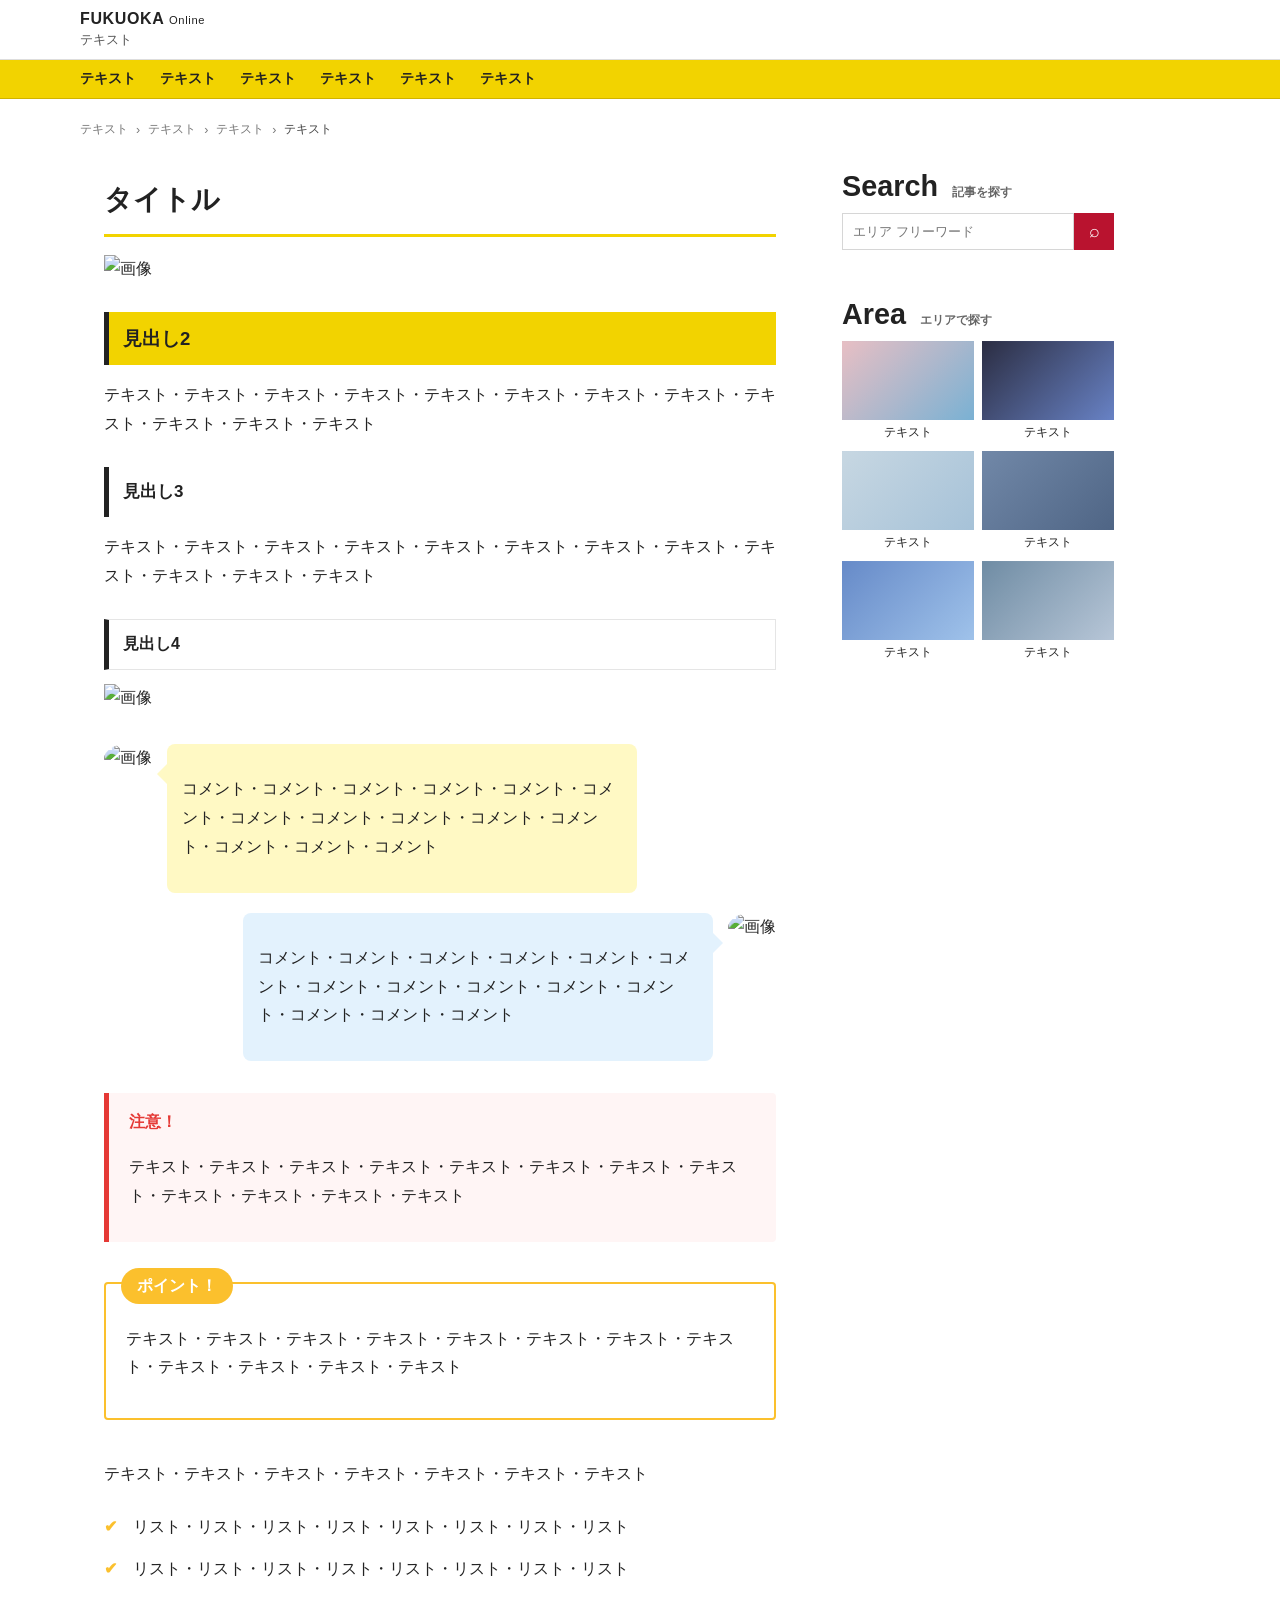
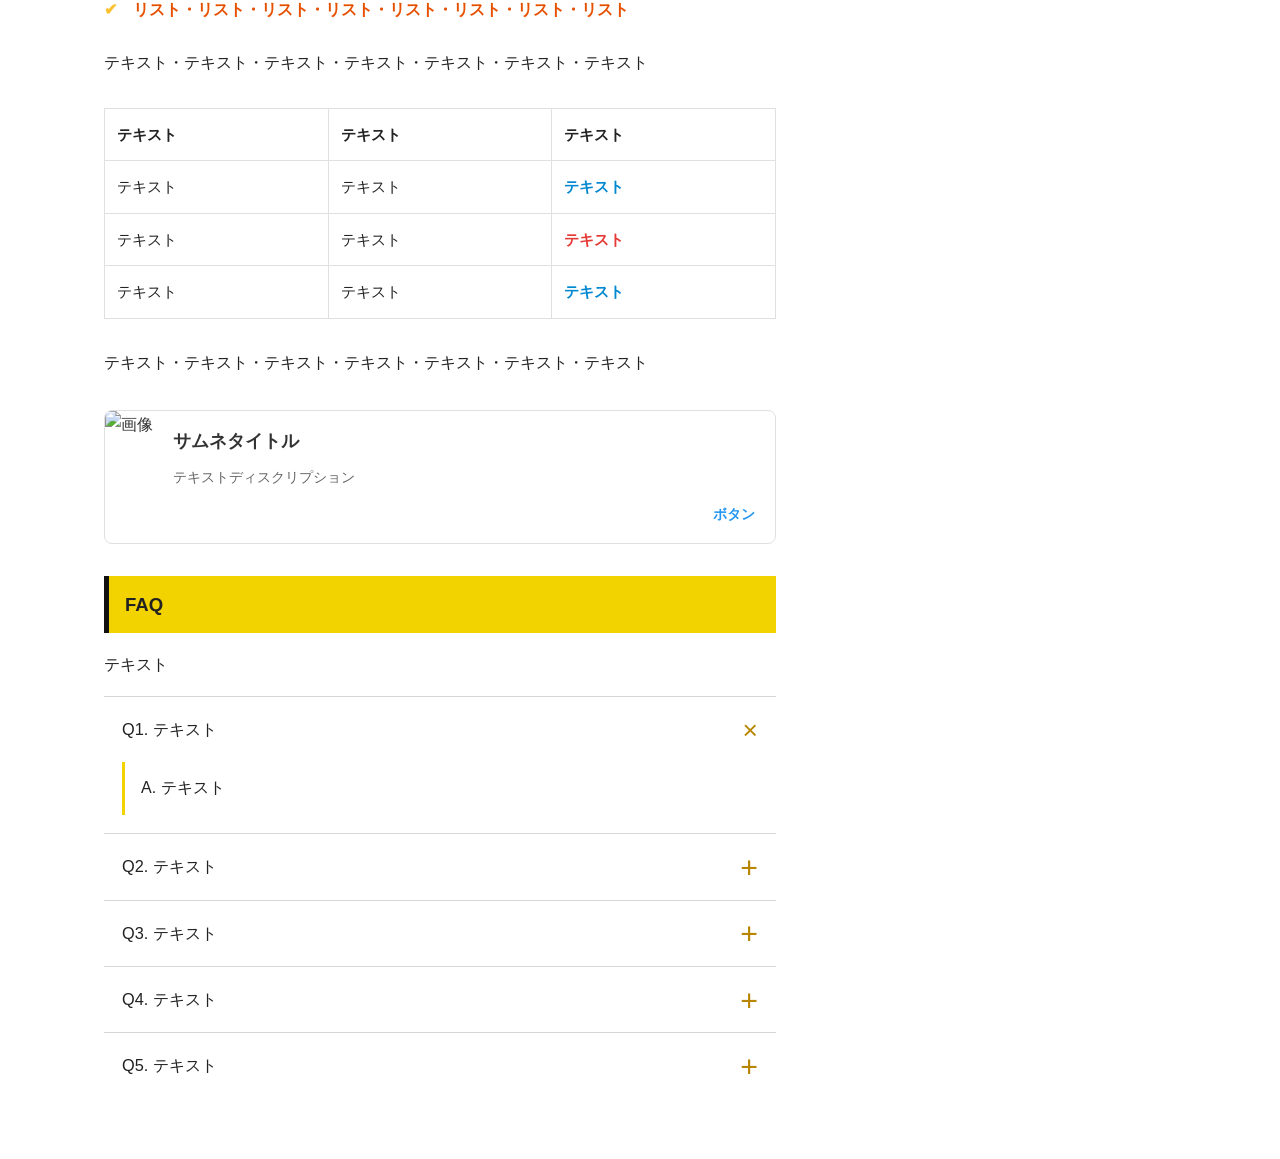
==== index.html @ c6a6da73 "initial commit" ====
<!DOCTYPE html>
<html lang="ja">
<head>
  <meta charset="UTF-8">
  <meta name="viewport" content="width=device-width, initial-scale=1.0">
  <title>コラムページ</title>
  
  <link rel="stylesheet" href="style.css">
  
</head>
<body>
  <header class="site-header">
    <div class="header-top">
      <div class="header-inner">
        <div class="site-logo">FUKUOKA <span>Online</span></div>
        <div class="site-copy">テキスト</div>
      </div>
    </div>
    <div class="header-nav">
      <div class="header-inner nav-items">
        <span>テキスト</span>
        <span>テキスト</span>
        <span>テキスト</span>
        <span>テキスト</span>
        <span>テキスト</span>
        <span>テキスト</span>
      </div>
    </div>
  </header>

  <div class="page-shell">
    <nav class="breadcrumb" aria-label="パンくずリスト">
      <a href="#">テキスト</a>
      <span>›</span>
      <a href="#">テキスト</a>
      <span>›</span>
      <a href="#">テキスト</a>
      <span>›</span>
      <span class="current">テキスト</span>
    </nav>

    <div class="page-layout">
      <main class="column-content">
        <h1 class="article-title">タイトル</h1>

        <img class="hero-image" src="https://placehold.jp/1000x560.png?text=%E7%94%BB%E5%83%8F" alt="画像">

        <h2 class="heading-2">見出し2</h2>
        <p>テキスト・テキスト・テキスト・テキスト・テキスト・テキスト・テキスト・テキスト・テキスト・テキスト・テキスト・テキスト</p>

        <h3 class="heading-3">見出し3</h3>
        <p>テキスト・テキスト・テキスト・テキスト・テキスト・テキスト・テキスト・テキスト・テキスト・テキスト・テキスト・テキスト</p>

        <h4 class="heading-4">見出し4</h4>
        <img class="sub-image" src="https://placehold.jp/1000x400.png?text=%E7%94%BB%E5%83%8F" alt="画像">

        <div class="chat-box">
          <div class="chat-left">
            <div class="chat-avatar">
              <img src="https://placehold.jp/60x60.png?text=%E7%94%BB%E5%83%8F" alt="画像">
            </div>
            <div class="chat-text chat-yellow">
              <p>コメント・コメント・コメント・コメント・コメント・コメント・コメント・コメント・コメント・コメント・コメント・コメント・コメント・コメント</p>
            </div>
          </div>
          <div class="chat-right">
            <div class="chat-text chat-blue">
              <p>コメント・コメント・コメント・コメント・コメント・コメント・コメント・コメント・コメント・コメント・コメント・コメント・コメント・コメント</p>
            </div>
            <div class="chat-avatar">
              <img src="https://placehold.jp/60x60.png?text=%E7%94%BB%E5%83%8F" alt="画像">
            </div>
          </div>
        </div>

        <div class="column-warning">
          <div class="warning-title">注意！</div>
          <p>テキスト・テキスト・テキスト・テキスト・テキスト・テキスト・テキスト・テキスト・テキスト・テキスト・テキスト・テキスト</p>
        </div>

        <div class="column-point">
          <div class="point-title">ポイント！</div>
          <p>テキスト・テキスト・テキスト・テキスト・テキスト・テキスト・テキスト・テキスト・テキスト・テキスト・テキスト・テキスト</p>
        </div>

        <p>テキスト・テキスト・テキスト・テキスト・テキスト・テキスト・テキスト</p>
        <ul class="custom-list">
          <li>リスト・リスト・リスト・リスト・リスト・リスト・リスト・リスト</li>
          <li>リスト・リスト・リスト・リスト・リスト・リスト・リスト・リスト</li>
          <li><span class="highlight-text">リスト・リスト・リスト・リスト・リスト・リスト・リスト・リスト</span></li>
        </ul>

        <p>テキスト・テキスト・テキスト・テキスト・テキスト・テキスト・テキスト</p>
        <table class="custom-table">
          <thead>
            <tr>
              <th>テキスト</th>
              <th>テキスト</th>
              <th>テキスト</th>
            </tr>
          </thead>
          <tbody>
            <tr>
              <td>テキスト</td>
              <td>テキスト</td>
              <td class="status-good">テキスト</td>
            </tr>
            <tr>
              <td>テキスト</td>
              <td>テキスト</td>
              <td class="status-warning">テキスト</td>
            </tr>
            <tr>
              <td>テキスト</td>
              <td>テキスト</td>
              <td class="status-good">テキスト</td>
            </tr>
          </tbody>
        </table>

        <p>テキスト・テキスト・テキスト・テキスト・テキスト・テキスト・テキスト</p>
        <a href="#" class="card-link">
          <div class="card-image">
            <img src="https://placehold.jp/300x200.png?text=%E7%94%BB%E5%83%8F" alt="画像">
          </div>
          <div class="card-content">
            <div class="card-title">サムネタイトル</div>
            <div class="card-desc">テキストディスクリプション</div>
            <span class="card-btn">ボタン</span>
          </div>
        </a>

        <section class="faq-section" aria-label="FAQ">
          <h2 class="faq-heading">FAQ</h2>
          <p class="faq-lead">テキスト</p>

          <div class="faq-accordion">
            <details class="faq-item" open>
              <summary>Q1. テキスト</summary>
              <div class="faq-answer">
                <p>A. テキスト</p>
              </div>
            </details>

            <details class="faq-item">
              <summary>Q2. テキスト</summary>
              <div class="faq-answer">
                <p>A. テキスト</p>
              </div>
            </details>

            <details class="faq-item">
              <summary>Q3. テキスト</summary>
              <div class="faq-answer">
                <p>A. テキスト</p>
              </div>
            </details>

            <details class="faq-item">
              <summary>Q4. テキスト</summary>
              <div class="faq-answer">
                <p>A. テキスト</p>
              </div>
            </details>

            <details class="faq-item">
              <summary>Q5. テキスト</summary>
              <div class="faq-answer">
                <p>A. テキスト</p>
              </div>
            </details>
          </div>
        </section>
      </main>

      <aside class="side-panel">
        <section class="side-card">
          <h3 class="side-title">Search <span>記事を探す
          </span></h3>
          <div class="search-box">
            <input type="text" placeholder="エリア フリーワード">
            <button type="button" aria-label="検索">⌕</button>
          </div>
        </section>

        <section class="side-card">
          <h3 class="side-title">Area <span>エリアで探す</span></h3>
          <div class="area-grid">
            <a href="#" class="area-item">
              <span class="thumb thumb-1"></span>
              <span>テキスト</span>
            </a>
            <a href="#" class="area-item">
              <span class="thumb thumb-2"></span>
              <span>テキスト</span>
            </a>
            <a href="#" class="area-item">
              <span class="thumb thumb-3"></span>
              <span>テキスト</span>
            </a>
            <a href="#" class="area-item">
              <span class="thumb thumb-4"></span>
              <span>テキスト</span>
            </a>
            <a href="#" class="area-item">
              <span class="thumb thumb-5"></span>
              <span>テキスト</span>
            </a>
            <a href="#" class="area-item">
              <span class="thumb thumb-6"></span>
              <span>テキスト</span>
            </a>
          </div>
        </section>
      </aside>
    </div>
  </div>
</body>
</html>
---- style.css ----
/* --- ベース設定 --- */
* {
  box-sizing: border-box;
}

body {
  margin: 0;
  font-family: "Hiragino Kaku Gothic ProN", "Yu Gothic", sans-serif;
  color: #222222;
  background-color: #ffffff;
}

a {
  color: inherit;
}

/* --- ヘッダー（白 + 黄） --- */
.header-top {
  background-color: #ffffff;
  border-bottom: 1px solid #dddddd;
}

.header-nav {
  background-color: #f2d300;
  border-bottom: 1px solid #d0b300;
}

.header-inner {
  width: min(100%, 1160px);
  margin: 0 auto;
  padding: 10px 20px;
}

.site-logo {
  font-weight: 800;
  letter-spacing: 0.04em;
}

.site-logo span {
  font-size: 0.7em;
  font-weight: 500;
}

.site-copy {
  margin-top: 4px;
  font-size: 0.8rem;
  color: #555555;
}

.nav-items {
  display: flex;
  gap: 24px;
  font-size: 0.86rem;
  font-weight: 600;
}

/* --- コンテンツ全体 --- */
.page-shell {
  width: min(100%, 1160px);
  margin: 0 auto;
  padding: 18px 20px 36px;
}

.breadcrumb {
  display: flex;
  align-items: center;
  gap: 8px;
  font-size: 0.78rem;
  color: #777777;
  margin: 4px 0 18px;
}

.breadcrumb a {
  text-decoration: none;
}

.breadcrumb .current {
  color: #444444;
}

.page-layout {
  display: grid;
  grid-template-columns: minmax(0, 720px) 300px;
  gap: 28px;
  align-items: start;
}

.column-content {
  background-color: #ffffff;
  padding: 24px;
  line-height: 1.8;
}

.article-title {
  margin: 0 0 18px;
  font-size: 1.72rem;
  line-height: 1.45;
  font-weight: 700;
  padding-bottom: 14px;
  border-bottom: 3px solid #f2d300;
}

.hero-image,
.sub-image {
  width: 100%;
  display: block;
  object-fit: cover;
  margin: 0 0 24px;
}

/* --- 見出し2/3/4（左端ちょい黒） --- */
.heading-2,
.heading-3,
.heading-4 {
  margin: 28px 0 14px;
  padding: 10px 14px;
  border-left: 5px solid #222222;
}

.heading-2 {
  background-color: #f2d300;
  font-size: 1.16rem;
}

.heading-3 {
  background-color: #ffffff;
  font-size: 1.06rem;
}

.heading-4 {
  background-color: #ffffff;
  border-top: 1px solid #e5e5e5;
  border-right: 1px solid #e5e5e5;
  border-bottom: 1px solid #e5e5e5;
  font-size: 1rem;
}

/* --- 1. 吹き出しコメント --- */
.chat-box {
  margin: 2em 0;
}
.chat-left, .chat-right {
  display: flex;
  align-items: flex-start;
  margin-bottom: 20px;
}
.chat-right {
  justify-content: flex-end;
}
.chat-avatar img {
  width: 60px;
  height: 60px;
  border-radius: 50%;
  object-fit: cover;
}
.chat-text {
  position: relative;
  padding: 15px;
  border-radius: 8px;
  max-width: 70%;
  margin: 0 15px;
}
/* 吹き出しの三角部分 */
.chat-text::before {
  content: "";
  position: absolute;
  top: 20px;
  border: 10px solid transparent;
}
.chat-left .chat-text::before {
  left: -20px;
  border-right-color: #FFF9C4; /* 編集長の色に合わせる */
}
.chat-right .chat-text::before {
  right: -20px;
  border-left-color: #E3F2FD; /* 撮影部隊の色に合わせる */
}
/* 編集長（薄い黄色） */
.chat-yellow { background-color: #FFF9C4; }
/* 撮影部隊（薄い水色） */
.chat-blue { background-color: #E3F2FD; }


/* --- 2. 注意喚起枠・Point枠 --- */
.column-warning {
  background-color: #FFF5F5;
  border-left: 5px solid #E53935; /* 赤 */
  padding: 15px 20px;
  margin: 2em 0;
  border-radius: 0 4px 4px 0;
}
.warning-title {
  color: #E53935;
  font-weight: bold;
  margin-bottom: 8px;
}
.column-point {
  background-color: #ffffff;
  border: 2px solid #FBC02D; /* メインの黄色 */
  padding: 25px 20px 20px;
  margin: 2.5em 0;
  border-radius: 4px;
  position: relative;
}
.point-title {
  position: absolute;
  top: -16px;
  left: 15px;
  background-color: #FBC02D;
  color: #FFFFFF;
  font-weight: bold;
  padding: 4px 16px;
  border-radius: 20px;
}


/* --- 3. ul, li でのCSS整備 --- */
.custom-list {
  list-style-type: none;
  padding-left: 0;
  margin: 1.5em 0;
}
.custom-list li {
  position: relative;
  padding-left: 1.8em;
  margin-bottom: 0.8em;
}
/* 黄色のチェックマークをCSSで描画 */
.custom-list li::before {
  content: "✔";
  position: absolute;
  left: 0;
  color: #FBC02D; /* 黄色 */
  font-weight: bold;
}
/* 特に強調したいテキスト（オレンジ活用） */
.highlight-text {
  color: #E65100;
  font-weight: bold;
}


/* --- 4. tableのCSS整備 --- */
.custom-table {
  width: 100%;
  border-collapse: collapse;
  margin: 2em 0;
  font-size: 0.95em;
}
.custom-table th, .custom-table td {
  border: 1px solid #E0E0E0;
  padding: 12px;
  text-align: left;
}
.custom-table th {
  background-color: #ffffff;
  font-weight: bold;
  white-space: nowrap;
}
/* テーブル内の差し色 */
.status-good { color: #0288D1; font-weight: bold; } /* 青系 */
.status-warning { color: #E53935; font-weight: bold; } /* 赤系 */


/* --- 5. 内部リンク（カードタイプ） --- */
.card-link {
  display: flex;
  background-color: #FFFFFF;
  border: 1px solid #E0E0E0;
  border-radius: 8px;
  overflow: hidden;
  text-decoration: none;
  color: #333333;
  transition: all 0.3s ease; /* ホバー時のアニメーション設定 */
  margin: 2em 0;
}
.card-link:hover {
  border-color: #2196F3; /* ホバー時に水色/青の枠線 */
  box-shadow: 0 4px 12px rgba(33, 150, 243, 0.15); /* ふんわり青い影 */
  transform: translateY(-2px); /* 少し上に浮く */
}
.card-image img {
  width: 200px;
  height: 100%;
  object-fit: cover;
}
.card-content {
  padding: 15px 20px;
  display: flex;
  flex-direction: column;
  justify-content: center;
  flex: 1;
}
.card-title {
  font-weight: bold;
  font-size: 1.1em;
  margin-bottom: 8px;
}
.card-desc {
  font-size: 0.9em;
  color: #666666;
  margin-bottom: 12px;
}
.card-btn {
  font-size: 0.85em;
  color: #2196F3; /* クリックを促す青 */
  font-weight: bold;
  text-align: right;
  margin-top: auto;
}

/* --- FAQ アコーディオン --- */
.faq-section {
  margin-top: 28px;
}

.faq-heading {
  margin: 0;
  padding: 12px 16px;
  background-color: #f2d300;
  border-left: 5px solid #111111;
  font-size: 1.16rem;
  font-weight: 700;
}

.faq-lead {
  margin: 18px 0 16px;
}

.faq-accordion {
  border-radius: 0 0 10px 10px;
  overflow: hidden;
}

.faq-item {
  background-color: #ffffff;
  border-top: 1px solid #d6d6d6;
}

.faq-item summary {
  list-style: none;
  cursor: pointer;
  position: relative;
  padding: 18px 52px 18px 18px;
  font-size: 1.02rem;
  font-weight: 500;
}

.faq-item summary::-webkit-details-marker {
  display: none;
}

.faq-item summary::after {
  content: "+";
  position: absolute;
  right: 18px;
  top: 50%;
  transform: translateY(-50%);
  color: #b88600;
  font-size: 1.9rem;
  line-height: 1;
}

.faq-item[open] summary::after {
  content: "×";
  font-size: 1.65rem;
}

.faq-answer {
  background-color: #ffffff;
  padding: 0 18px 18px 18px;
}

.faq-answer p {
  margin: 0;
  padding: 12px 16px;
  border-left: 3px solid #f2d300;
  background-color: #ffffff;
}

/* --- 右サイド --- */
.side-panel {
  display: flex;
  flex-direction: column;
  gap: 18px;
}

.side-card {
  background-color: #ffffff;
  padding: 16px 14px;
}

.side-title {
  margin: 0 0 12px;
  font-size: 1.8rem;
  line-height: 1;
  font-weight: 700;
}

.side-title span {
  margin-left: 6px;
  font-size: 0.72rem;
  color: #666666;
  font-weight: 600;
}

.search-box {
  display: flex;
}

.search-box input {
  flex: 1;
  border: 1px solid #d6d6d6;
  background: #ffffff;
  font-size: 0.8rem;
  padding: 10px 10px;
}

.search-box button {
  width: 40px;
  border: 0;
  background: #b9132f;
  color: #ffffff;
  font-size: 1.1rem;
  cursor: pointer;
}

.area-grid {
  display: grid;
  grid-template-columns: 1fr 1fr;
  gap: 10px 8px;
}

.area-item {
  text-decoration: none;
  text-align: center;
  font-size: 0.75rem;
}

.thumb {
  display: block;
  width: 100%;
  aspect-ratio: 4 / 2.4;
  margin-bottom: 4px;
  background-size: cover;
  background-position: center;
}

.thumb-1 { background-image: linear-gradient(135deg, #e8bfc4, #7ab1d3); }
.thumb-2 { background-image: linear-gradient(135deg, #2b2d42, #6882c5); }
.thumb-3 { background-image: linear-gradient(135deg, #c7d7e2, #a6c2d8); }
.thumb-4 { background-image: linear-gradient(135deg, #7188a8, #4f6585); }
.thumb-5 { background-image: linear-gradient(135deg, #668ac8, #9fc2ea); }
.thumb-6 { background-image: linear-gradient(135deg, #6f8ca4, #b7c6d7); }

/* レスポンシブ調整 */
@media screen and (max-width: 1024px) {
  .page-layout {
    grid-template-columns: 1fr;
  }

  .column-content {
    max-width: 760px;
  }

  .side-panel {
    max-width: 760px;
  }
}

@media screen and (max-width: 640px) {
  .header-inner,
  .page-shell {
    padding-left: 14px;
    padding-right: 14px;
  }

  .nav-items {
    gap: 12px;
    font-size: 0.78rem;
    overflow-x: auto;
    white-space: nowrap;
  }

  .column-content {
    padding: 16px;
  }

  .article-title {
    font-size: 1.35rem;
  }

  .card-link {
    flex-direction: column;
  }

  .card-image img {
    width: 100%;
    height: auto;
    aspect-ratio: 16 / 9;
  }

  .chat-text {
    max-width: 85%;
  }
}
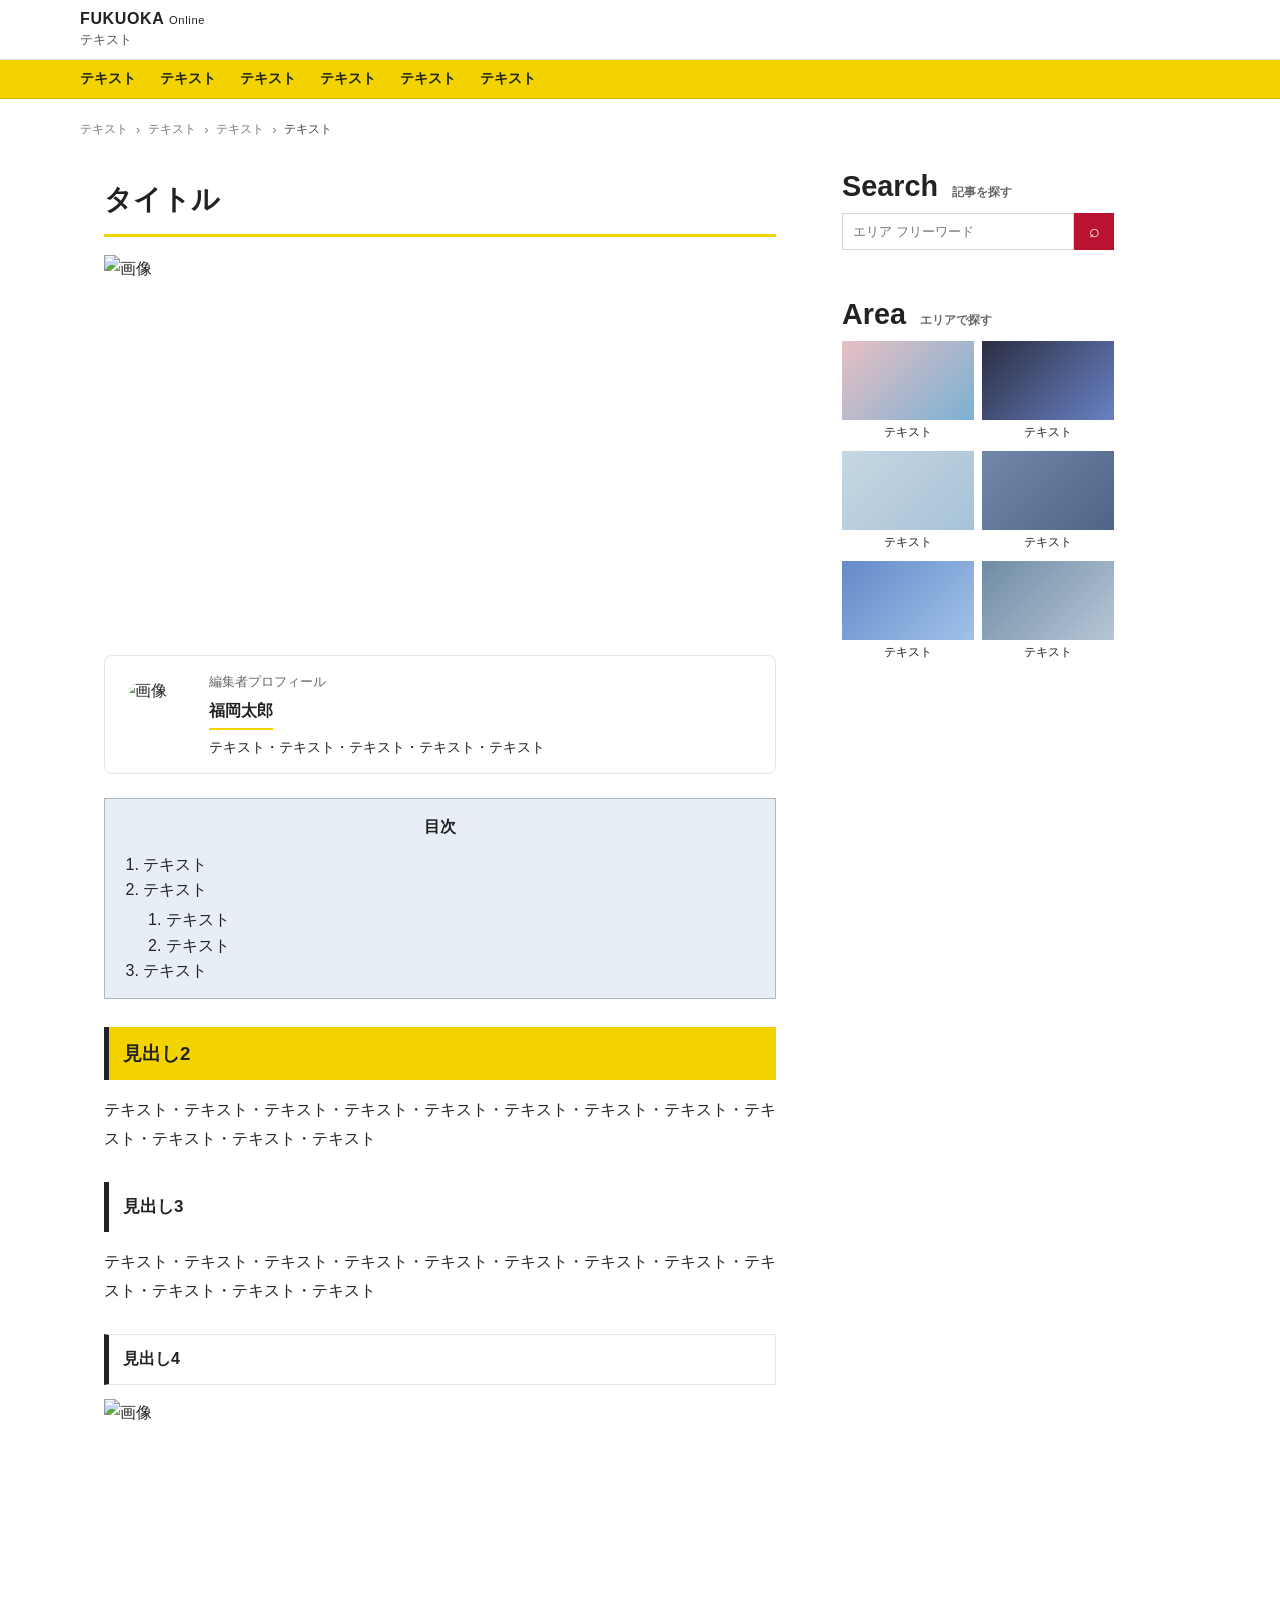
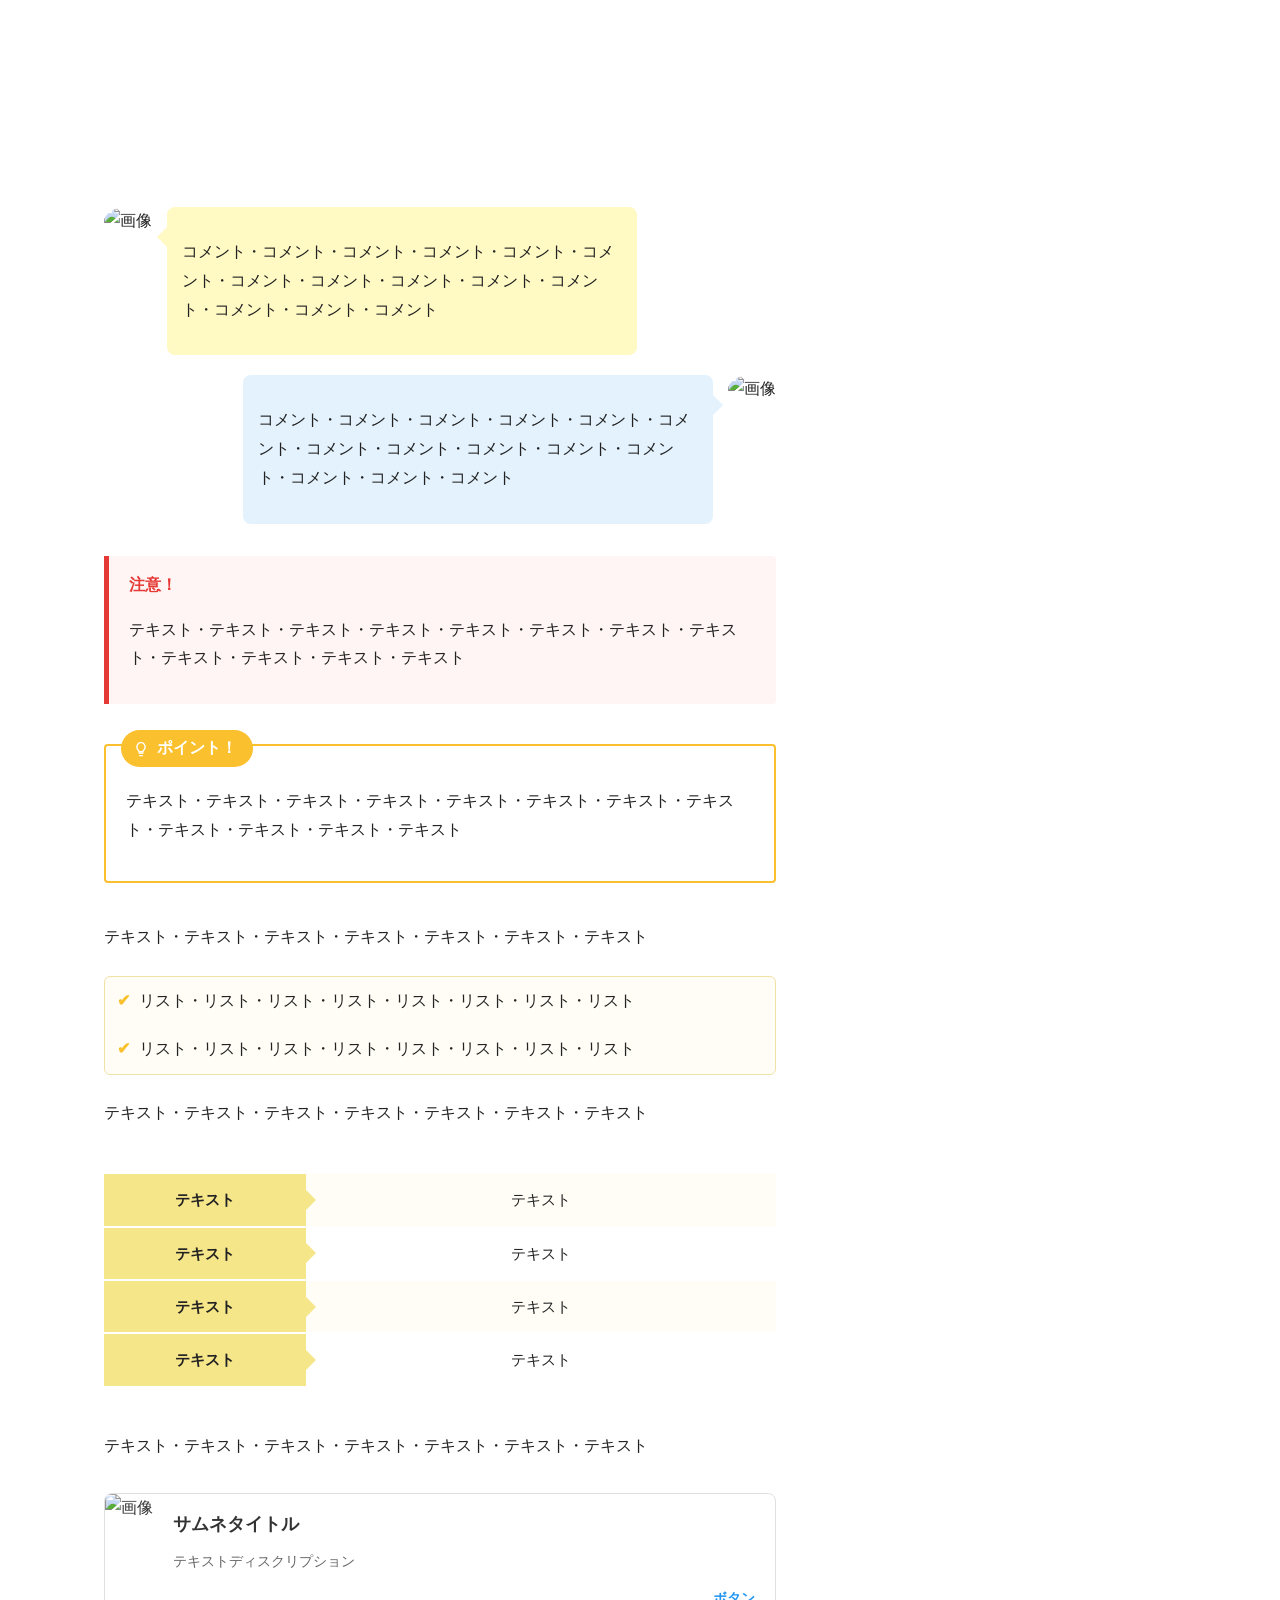
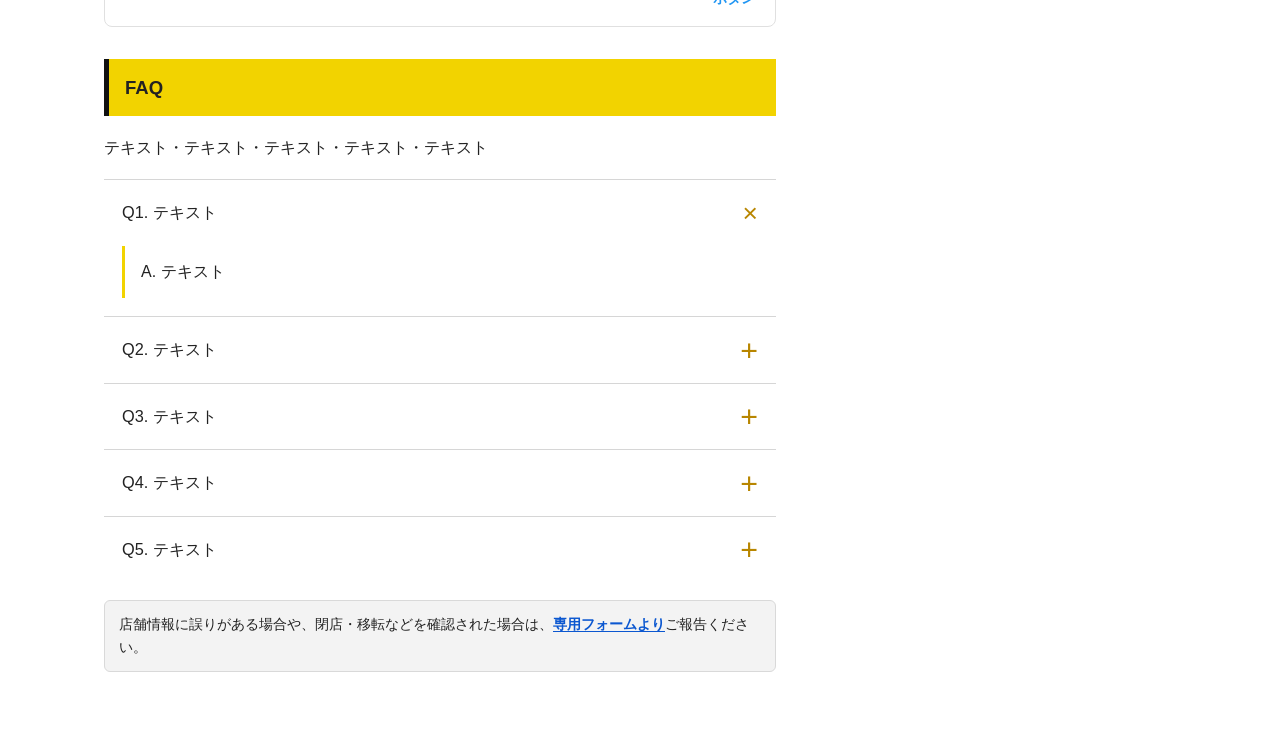
==== commit 62534719: "記事修正案 追加反映" ====
--- a/index.html
+++ b/index.html
@@ -12,11 +12,18 @@
   <header class="site-header">
     <div class="header-top">
       <div class="header-inner">
-        <div class="site-logo">FUKUOKA <span>Online</span></div>
+        <div class="header-top-main">
+          <div class="site-logo">FUKUOKA <span>Online</span></div>
+          <button class="hamburger" type="button" aria-label="メニューを開く" aria-expanded="false" aria-controls="siteNav">
+            <span></span>
+            <span></span>
+            <span></span>
+          </button>
+        </div>
         <div class="site-copy">テキスト</div>
       </div>
     </div>
-    <div class="header-nav">
+    <div class="header-nav" id="siteNav">
       <div class="header-inner nav-items">
         <span>テキスト</span>
         <span>テキスト</span>
@@ -45,6 +52,30 @@
 
         <img class="hero-image" src="https://placehold.jp/1000x560.png?text=%E7%94%BB%E5%83%8F" alt="画像">
 
+        <section class="editor-profile" aria-label="編集者プロフィール">
+          <img class="editor-avatar" src="https://placehold.jp/96x96.png?text=%E7%94%BB%E5%83%8F" alt="画像">
+          <div class="editor-body">
+            <p class="editor-label">編集者プロフィール</p>
+            <p class="editor-name">福岡太郎</p>
+            <p class="editor-desc">テキスト・テキスト・テキスト・テキスト・テキスト</p>
+          </div>
+        </section>
+
+        <section class="toc-box" aria-label="目次">
+          <p class="toc-title">目次</p>
+          <ol class="toc-list">
+            <li>テキスト</li>
+            <li>
+              テキスト
+              <ol>
+                <li>テキスト</li>
+                <li>テキスト</li>
+              </ol>
+            </li>
+            <li>テキスト</li>
+          </ol>
+        </section>
+
         <h2 class="heading-2">見出し2</h2>
         <p>テキスト・テキスト・テキスト・テキスト・テキスト・テキスト・テキスト・テキスト・テキスト・テキスト・テキスト・テキスト</p>
 
@@ -87,36 +118,32 @@
         <ul class="custom-list">
           <li>リスト・リスト・リスト・リスト・リスト・リスト・リスト・リスト</li>
           <li>リスト・リスト・リスト・リスト・リスト・リスト・リスト・リスト</li>
-          <li><span class="highlight-text">リスト・リスト・リスト・リスト・リスト・リスト・リスト・リスト</span></li>
         </ul>
 
         <p>テキスト・テキスト・テキスト・テキスト・テキスト・テキスト・テキスト</p>
-        <table class="custom-table">
-          <thead>
-            <tr>
-              <th>テキスト</th>
-              <th>テキスト</th>
-              <th>テキスト</th>
-            </tr>
-          </thead>
-          <tbody>
-            <tr>
-              <td>テキスト</td>
-              <td>テキスト</td>
-              <td class="status-good">テキスト</td>
-            </tr>
-            <tr>
-              <td>テキスト</td>
-              <td>テキスト</td>
-              <td class="status-warning">テキスト</td>
-            </tr>
-            <tr>
-              <td>テキスト</td>
-              <td>テキスト</td>
-              <td class="status-good">テキスト</td>
-            </tr>
-          </tbody>
-        </table>
+        <div class="table-scroll">
+          <p class="table-scroll-note">※ テーブルは横にスクロールできます</p>
+          <table class="custom-table">
+            <tbody>
+              <tr>
+                <th>テキスト</th>
+                <td>テキスト</td>
+              </tr>
+              <tr>
+                <th>テキスト</th>
+                <td>テキスト</td>
+              </tr>
+              <tr>
+                <th>テキスト</th>
+                <td>テキスト</td>
+              </tr>
+              <tr>
+                <th>テキスト</th>
+                <td>テキスト</td>
+              </tr>
+            </tbody>
+          </table>
+        </div>
 
         <p>テキスト・テキスト・テキスト・テキスト・テキスト・テキスト・テキスト</p>
         <a href="#" class="card-link">
@@ -132,7 +159,7 @@
 
         <section class="faq-section" aria-label="FAQ">
           <h2 class="faq-heading">FAQ</h2>
-          <p class="faq-lead">テキスト</p>
+          <p class="faq-lead">テキスト・テキスト・テキスト・テキスト・テキスト</p>
 
           <div class="faq-accordion">
             <details class="faq-item" open>
@@ -169,6 +196,12 @@
                 <p>A. テキスト</p>
               </div>
             </details>
+          </div>
+        </section>
+
+        <section class="report-section" aria-label="情報修正のご案内">
+          <div class="report-box">
+            <p class="report-lead">店舗情報に誤りがある場合や、閉店・移転などを確認された場合は、<a class="report-inline-link" href="report-form.html" target="_blank" rel="noopener noreferrer">専用フォームより</a>ご報告ください。</p>
           </div>
         </section>
       </main>
@@ -215,5 +248,57 @@
       </aside>
     </div>
   </div>
+  <script>
+    (() => {
+      const header = document.querySelector(".site-header");
+      const button = document.querySelector(".hamburger");
+      if (!header || !button) return;
+
+      button.addEventListener("click", () => {
+        const isOpen = header.classList.toggle("nav-open");
+        button.setAttribute("aria-expanded", isOpen ? "true" : "false");
+      });
+
+      const zoomTargets = document.querySelectorAll(".hero-image, .sub-image, .editor-avatar");
+      const lightbox = document.createElement("div");
+      lightbox.className = "image-lightbox";
+      lightbox.innerHTML = `
+        <button type="button" class="lightbox-close" aria-label="閉じる">×</button>
+        <img class="lightbox-image" src="" alt="拡大画像">
+      `;
+      document.body.appendChild(lightbox);
+
+      const lightboxImage = lightbox.querySelector(".lightbox-image");
+      const closeButton = lightbox.querySelector(".lightbox-close");
+
+      const openLightbox = (src, alt) => {
+        lightboxImage.src = src;
+        lightboxImage.alt = alt || "拡大画像";
+        lightbox.classList.add("is-open");
+      };
+
+      const closeLightbox = () => {
+        lightbox.classList.remove("is-open");
+        lightboxImage.src = "";
+      };
+
+      zoomTargets.forEach((img) => {
+        img.classList.add("zoom-target");
+        img.addEventListener("click", (event) => {
+          event.preventDefault();
+          event.stopPropagation();
+          openLightbox(img.currentSrc || img.src, img.alt);
+        });
+      });
+
+      lightbox.addEventListener("click", (event) => {
+        if (event.target === lightbox) closeLightbox();
+      });
+      closeButton.addEventListener("click", closeLightbox);
+      document.addEventListener("keydown", (event) => {
+        if (event.key === "Escape") closeLightbox();
+      });
+    })();
+  </script>
 </body>
 </html>
--- a/style.css
+++ b/style.css
@@ -45,6 +45,34 @@
   margin-top: 4px;
   font-size: 0.8rem;
   color: #555555;
+}
+
+.header-top-main {
+  display: flex;
+  align-items: center;
+  justify-content: space-between;
+}
+
+.hamburger {
+  display: none;
+  width: 40px;
+  height: 34px;
+  border: 1px solid #dddddd;
+  background: #ffffff;
+  border-radius: 4px;
+  padding: 7px 8px;
+  cursor: pointer;
+}
+
+.hamburger span {
+  display: block;
+  width: 100%;
+  height: 2px;
+  background: #222222;
+}
+
+.hamburger span + span {
+  margin-top: 5px;
 }
 
 .nav-items {
@@ -89,6 +117,7 @@
   background-color: #ffffff;
   padding: 24px;
   line-height: 1.8;
+  min-width: 0;
 }
 
 .article-title {
@@ -104,8 +133,77 @@
 .sub-image {
   width: 100%;
   display: block;
+  aspect-ratio: 1000 / 560;
   object-fit: cover;
   margin: 0 0 24px;
+}
+
+.editor-profile {
+  margin: 0 0 24px;
+  padding: 14px;
+  border: 1px solid #e4e4e4;
+  border-radius: 8px;
+  background-color: #ffffff;
+  display: flex;
+  align-items: center;
+  gap: 14px;
+}
+
+.editor-avatar {
+  width: 76px;
+  height: 76px;
+  border-radius: 50%;
+  object-fit: cover;
+  flex-shrink: 0;
+}
+
+.editor-body {
+  min-width: 0;
+}
+
+.editor-label {
+  margin: 0 0 4px;
+  font-size: 0.8rem;
+  color: #666666;
+}
+
+.editor-name {
+  margin: 0 0 6px;
+  font-size: 1rem;
+  font-weight: 700;
+  display: inline-block;
+  border-bottom: 2px solid #f2d300;
+  padding-bottom: 2px;
+}
+
+.editor-desc {
+  margin: 0;
+  font-size: 0.9rem;
+  line-height: 1.6;
+}
+
+.toc-box {
+  margin: 0 0 24px;
+  padding: 14px 16px;
+  border: 1px solid #aeb8c3;
+  background-color: #e8eef5;
+}
+
+.toc-title {
+  margin: 0 0 10px;
+  text-align: center;
+  font-weight: 700;
+}
+
+.toc-list {
+  margin: 0;
+  padding-left: 1.4em;
+  line-height: 1.6;
+}
+
+.toc-list ol {
+  margin-top: 4px;
+  padding-left: 1.4em;
 }
 
 /* --- 見出し2/3/4（左端ちょい黒） --- */
@@ -209,8 +307,21 @@
   background-color: #FBC02D;
   color: #FFFFFF;
   font-weight: bold;
-  padding: 4px 16px;
+  padding: 4px 16px 4px 36px;
   border-radius: 20px;
+}
+
+.point-title::before {
+  content: "";
+  position: absolute;
+  left: 12px;
+  top: 50%;
+  width: 16px;
+  height: 16px;
+  transform: translateY(-50%);
+  background-repeat: no-repeat;
+  background-size: contain;
+  background-image: url("data:image/svg+xml,%3Csvg xmlns='http://www.w3.org/2000/svg' viewBox='0 0 24 24' fill='none' stroke='%23ffffff' stroke-width='2' stroke-linecap='round' stroke-linejoin='round'%3E%3Cpath d='M9 18h6'/%3E%3Cpath d='M10 22h4'/%3E%3Cpath d='M12 2a7 7 0 0 0-4 12c.6.5 1 1.2 1 2h6c0-.8.4-1.5 1-2a7 7 0 0 0-4-12z'/%3E%3C/svg%3E");
 }
 
 
@@ -219,17 +330,21 @@
   list-style-type: none;
   padding-left: 0;
   margin: 1.5em 0;
+  background-color: #fffdf6;
+  border: 1px solid #f1e2a6;
+  border-radius: 6px;
+  overflow: hidden;
 }
 .custom-list li {
   position: relative;
-  padding-left: 1.8em;
-  margin-bottom: 0.8em;
+  padding: 10px 12px 10px 2.1em;
+  margin-bottom: 0;
 }
 /* 黄色のチェックマークをCSSで描画 */
 .custom-list li::before {
   content: "✔";
   position: absolute;
-  left: 0;
+  left: 12px;
   color: #FBC02D; /* 黄色 */
   font-weight: bold;
 }
@@ -247,19 +362,69 @@
   margin: 2em 0;
   font-size: 0.95em;
 }
-.custom-table th, .custom-table td {
-  border: 1px solid #E0E0E0;
-  padding: 12px;
-  text-align: left;
-}
 .custom-table th {
-  background-color: #ffffff;
-  font-weight: bold;
-  white-space: nowrap;
+  position: relative;
+  width: 30%;
+  background-color: #f6e68a;
+  color: #222222;
+  text-align: center;
+  padding: 12px 10px;
+  font-weight: 700;
+}
+
+.custom-table tr {
+  border-bottom: 2px solid #ffffff;
+}
+
+.custom-table tr:last-child {
+  border-bottom: none;
+}
+
+.custom-table th::after {
+  display: block;
+  content: "";
+  width: 0;
+  height: 0;
+  position: absolute;
+  top: calc(50% - 10px);
+  right: -10px;
+  border-left: 10px solid #f6e68a;
+  border-top: 10px solid transparent;
+  border-bottom: 10px solid transparent;
+}
+
+.custom-table td {
+  width: 70%;
+  text-align: center;
+  background-color: #fffdf6;
+  padding: 12px 10px;
+  color: #222222;
+}
+
+.custom-table tr:nth-child(even) td {
+  background-color: #ffffff;
 }
 /* テーブル内の差し色 */
 .status-good { color: #0288D1; font-weight: bold; } /* 青系 */
 .status-warning { color: #E53935; font-weight: bold; } /* 赤系 */
+
+.table-scroll {
+  width: 100%;
+  max-width: 100%;
+  overflow-x: auto;
+  -webkit-overflow-scrolling: touch;
+}
+
+.table-scroll .custom-table {
+  min-width: 520px;
+}
+
+.table-scroll-note {
+  display: none;
+  margin: 0 0 8px;
+  font-size: 0.78rem;
+  color: #666666;
+}
 
 
 /* --- 5. 内部リンク（カードタイプ） --- */
@@ -378,11 +543,83 @@
   background-color: #ffffff;
 }
 
+/* --- 情報修正フォーム --- */
+.report-section {
+  margin-top: 18px;
+}
+
+.report-box {
+  padding: 12px 14px;
+  border: 1px solid #d9d9d9;
+  border-radius: 6px;
+  background-color: #f3f3f3;
+}
+
+.report-lead {
+  margin: 0;
+  font-size: 0.9rem;
+  line-height: 1.6;
+}
+
+.report-inline-link {
+  color: #0b57d0;
+  font-weight: 700;
+  text-decoration: underline;
+  text-underline-offset: 2px;
+}
+
+.report-inline-link:hover {
+  opacity: 0.85;
+}
+
+.zoom-target {
+  cursor: zoom-in;
+}
+
+.image-lightbox {
+  position: fixed;
+  inset: 0;
+  background: rgba(0, 0, 0, 0.82);
+  display: none;
+  align-items: center;
+  justify-content: center;
+  padding: 20px;
+  z-index: 9999;
+}
+
+.image-lightbox.is-open {
+  display: flex;
+}
+
+.lightbox-image {
+  max-width: min(100%, 980px);
+  max-height: 90vh;
+  border-radius: 6px;
+  box-shadow: 0 10px 32px rgba(0, 0, 0, 0.35);
+  background: #ffffff;
+}
+
+.lightbox-close {
+  position: absolute;
+  top: 16px;
+  right: 16px;
+  width: 38px;
+  height: 38px;
+  border: 0;
+  border-radius: 999px;
+  background: rgba(255, 255, 255, 0.9);
+  color: #222222;
+  font-size: 1.45rem;
+  line-height: 1;
+  cursor: pointer;
+}
+
 /* --- 右サイド --- */
 .side-panel {
   display: flex;
   flex-direction: column;
   gap: 18px;
+  min-width: 0;
 }
 
 .side-card {
@@ -475,11 +712,25 @@
     padding-right: 14px;
   }
 
+  .hamburger {
+    display: inline-block;
+  }
+
+  .header-nav {
+    display: none;
+  }
+
+  .site-header.nav-open .header-nav {
+    display: block;
+  }
+
   .nav-items {
+    flex-direction: column;
+    align-items: flex-start;
     gap: 12px;
     font-size: 0.78rem;
-    overflow-x: auto;
-    white-space: nowrap;
+    overflow: visible;
+    white-space: normal;
   }
 
   .column-content {
@@ -488,6 +739,10 @@
 
   .article-title {
     font-size: 1.35rem;
+  }
+
+  .editor-profile {
+    align-items: flex-start;
   }
 
   .card-link {
@@ -503,4 +758,9 @@
   .chat-text {
     max-width: 85%;
   }
+
+  .table-scroll-note {
+    display: block;
+  }
+
 }
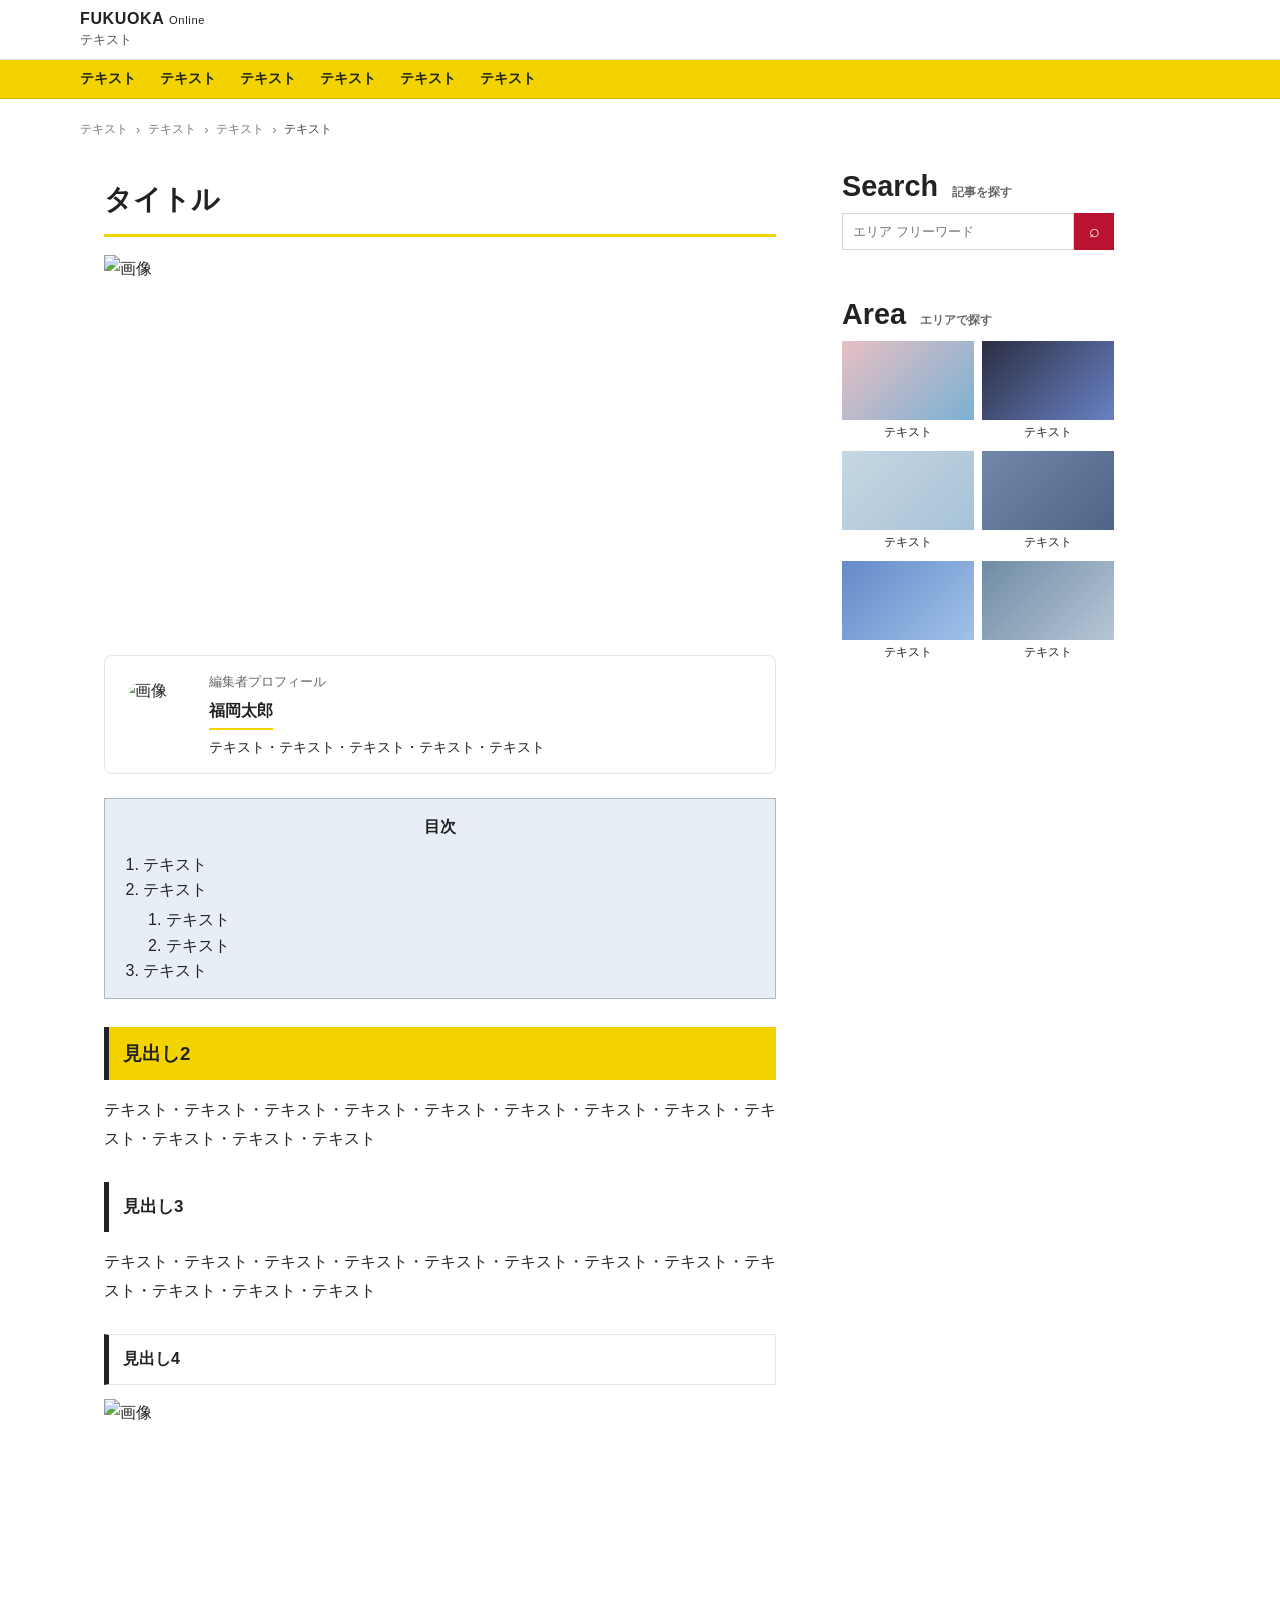
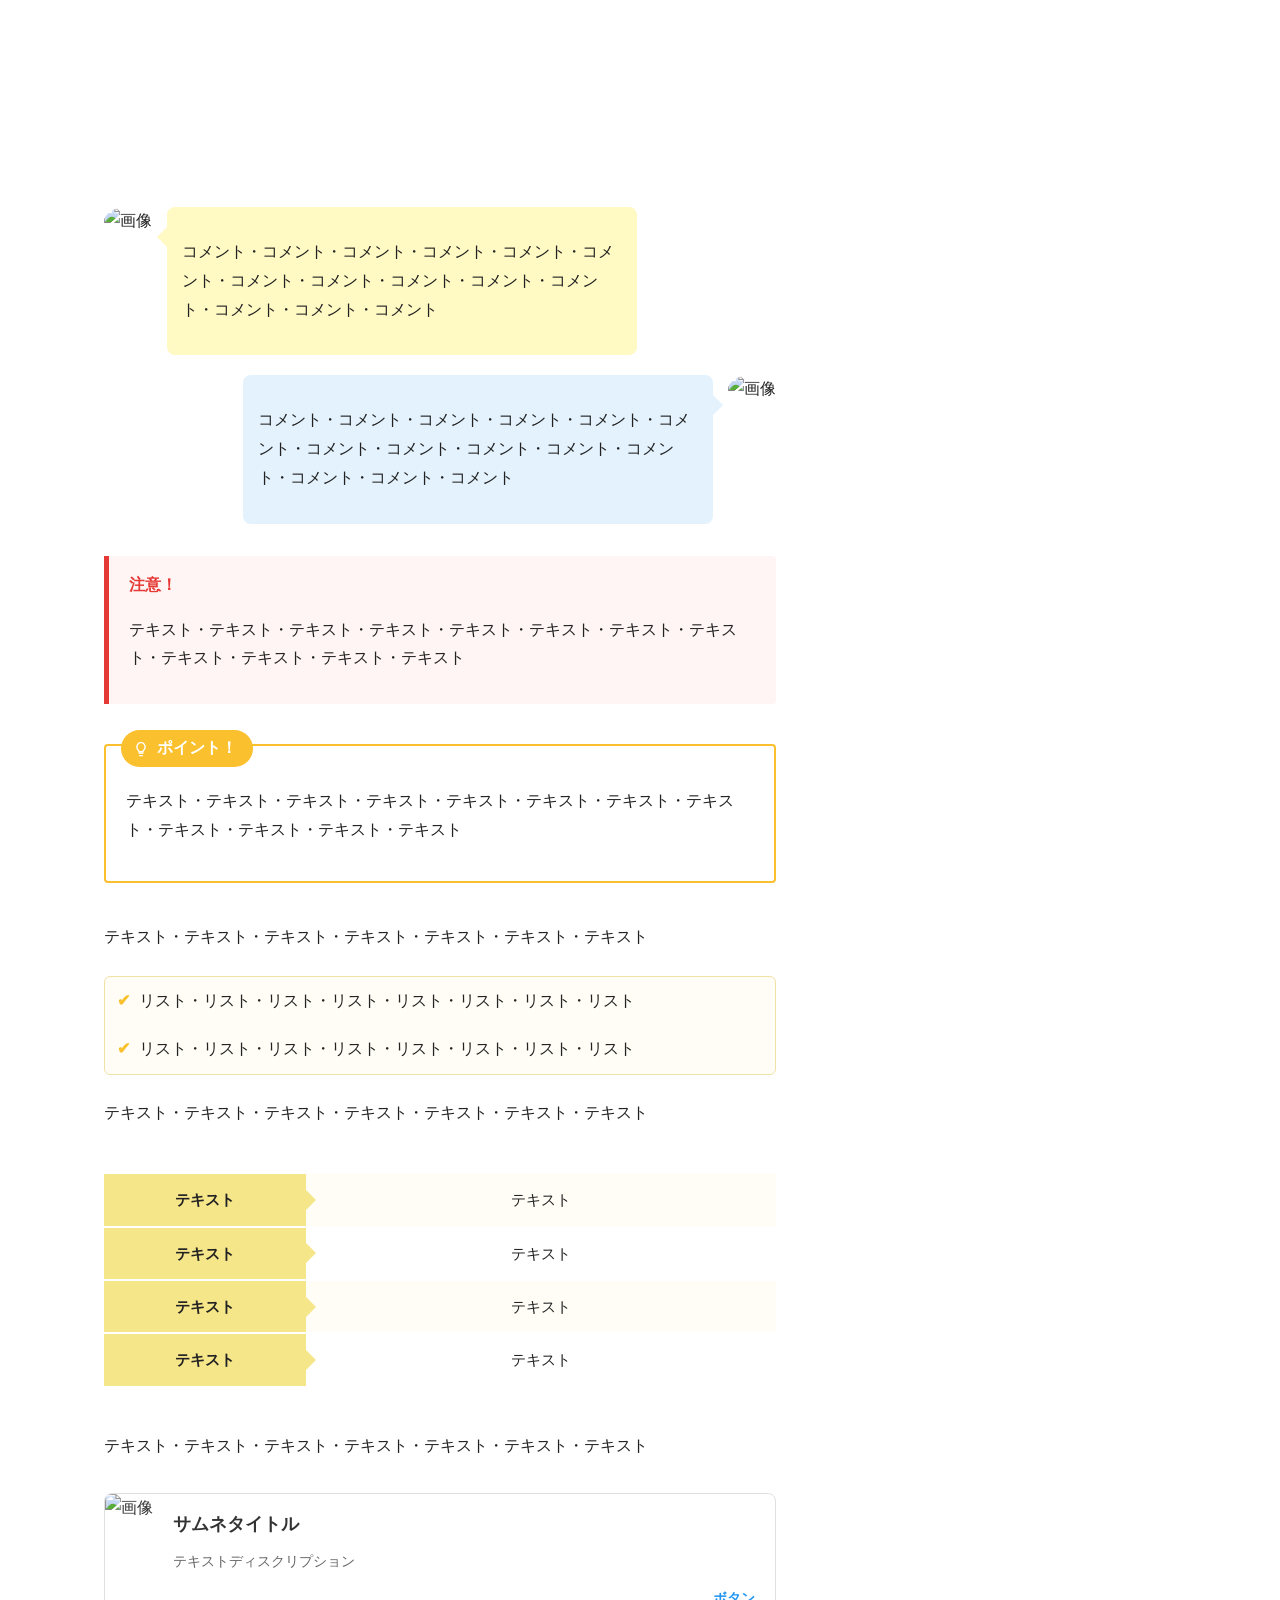
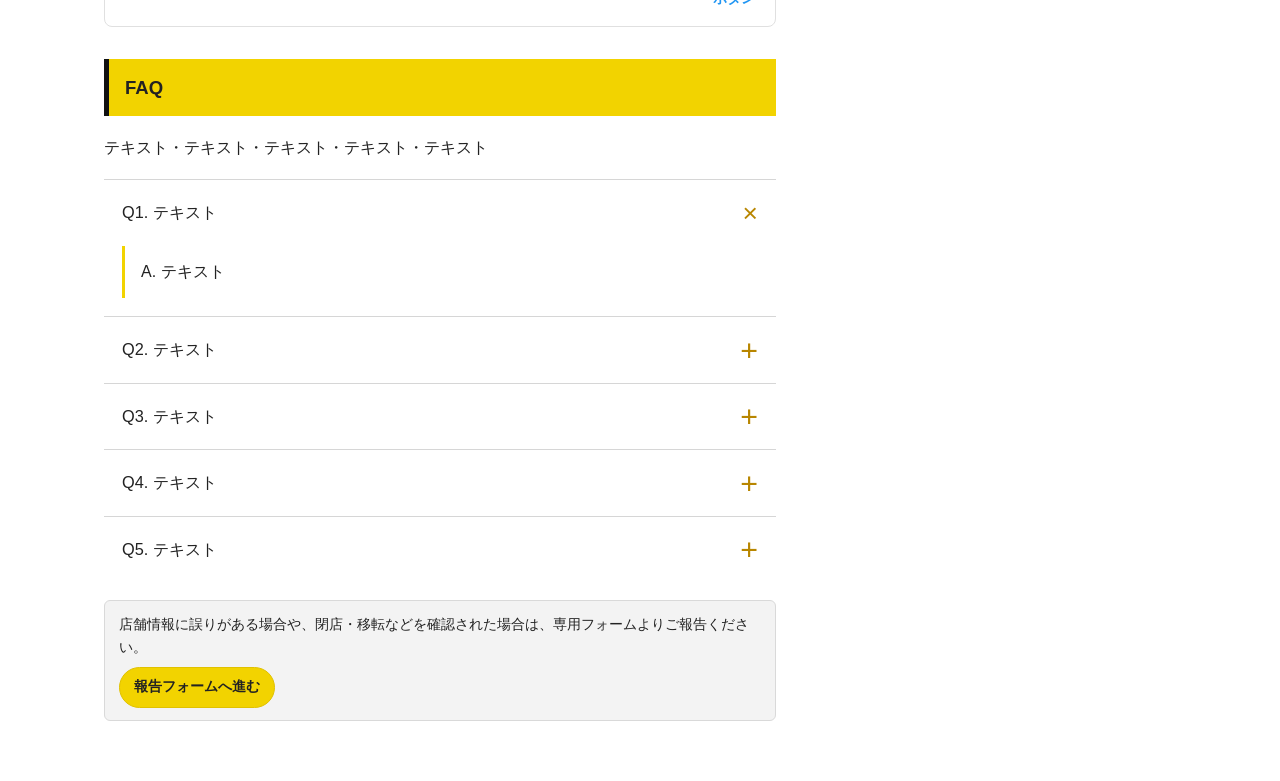
==== commit e1565ec8: "Add cache-busting query to stylesheet links" ====
--- a/index.html
+++ b/index.html
@@ -5,7 +5,7 @@
   <meta name="viewport" content="width=device-width, initial-scale=1.0">
   <title>コラムページ</title>
   
-  <link rel="stylesheet" href="style.css">
+  <link rel="stylesheet" href="style.css?v=6253471">
   
 </head>
 <body>
@@ -201,7 +201,8 @@
 
         <section class="report-section" aria-label="情報修正のご案内">
           <div class="report-box">
-            <p class="report-lead">店舗情報に誤りがある場合や、閉店・移転などを確認された場合は、<a class="report-inline-link" href="report-form.html" target="_blank" rel="noopener noreferrer">専用フォームより</a>ご報告ください。</p>
+            <p class="report-lead">店舗情報に誤りがある場合や、閉店・移転などを確認された場合は、専用フォームよりご報告ください。</p>
+            <a class="report-link" href="report-form.html" target="_blank" rel="noopener noreferrer">報告フォームへ進む</a>
           </div>
         </section>
       </main>
--- a/style.css
+++ b/style.css
@@ -556,20 +556,25 @@
 }
 
 .report-lead {
-  margin: 0;
+  margin: 0 0 8px;
   font-size: 0.9rem;
   line-height: 1.6;
 }
 
-.report-inline-link {
-  color: #0b57d0;
+.report-link {
+  display: inline-block;
+  text-decoration: none;
+  border-radius: 999px;
+  background-color: #f2d300;
+  color: #222222;
   font-weight: 700;
-  text-decoration: underline;
-  text-underline-offset: 2px;
-}
-
-.report-inline-link:hover {
-  opacity: 0.85;
+  padding: 7px 14px;
+  font-size: 0.86rem;
+  border: 1px solid #e0c100;
+}
+
+.report-link:hover {
+  opacity: 0.92;
 }
 
 .zoom-target {
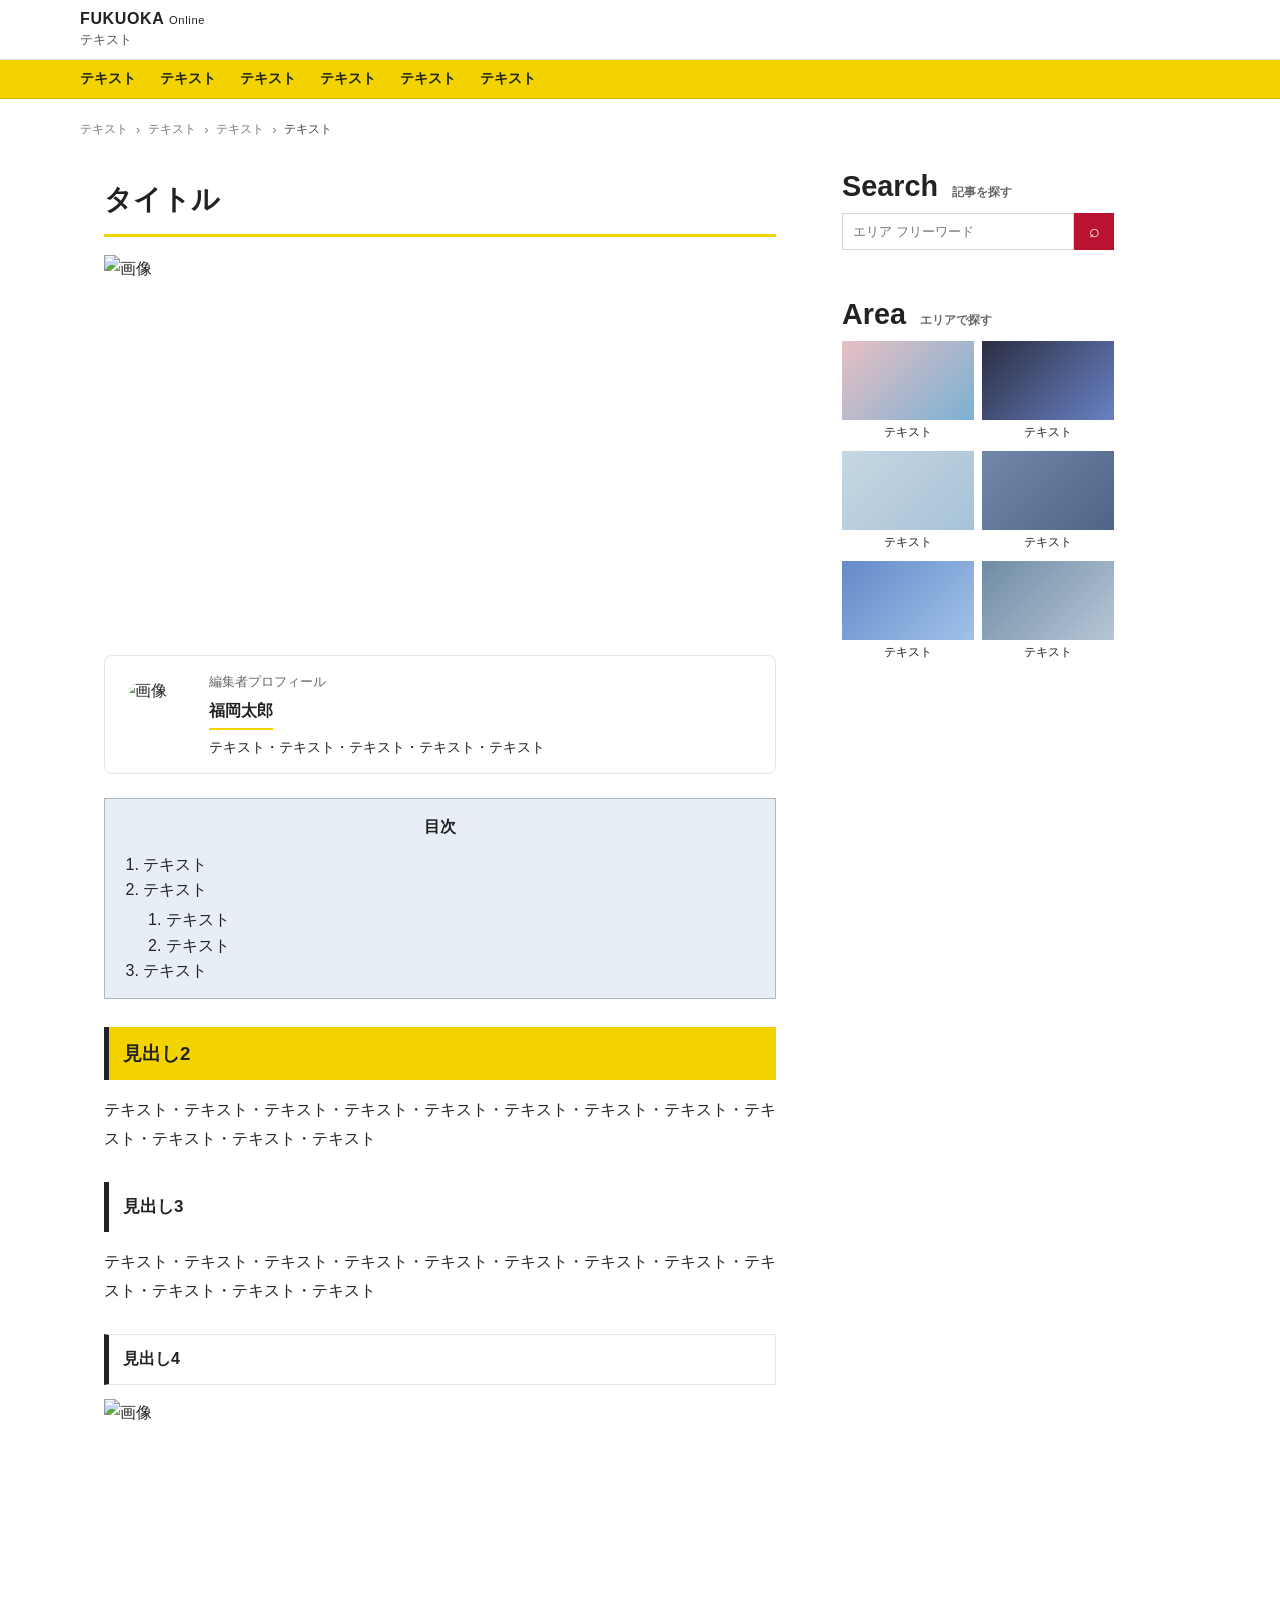
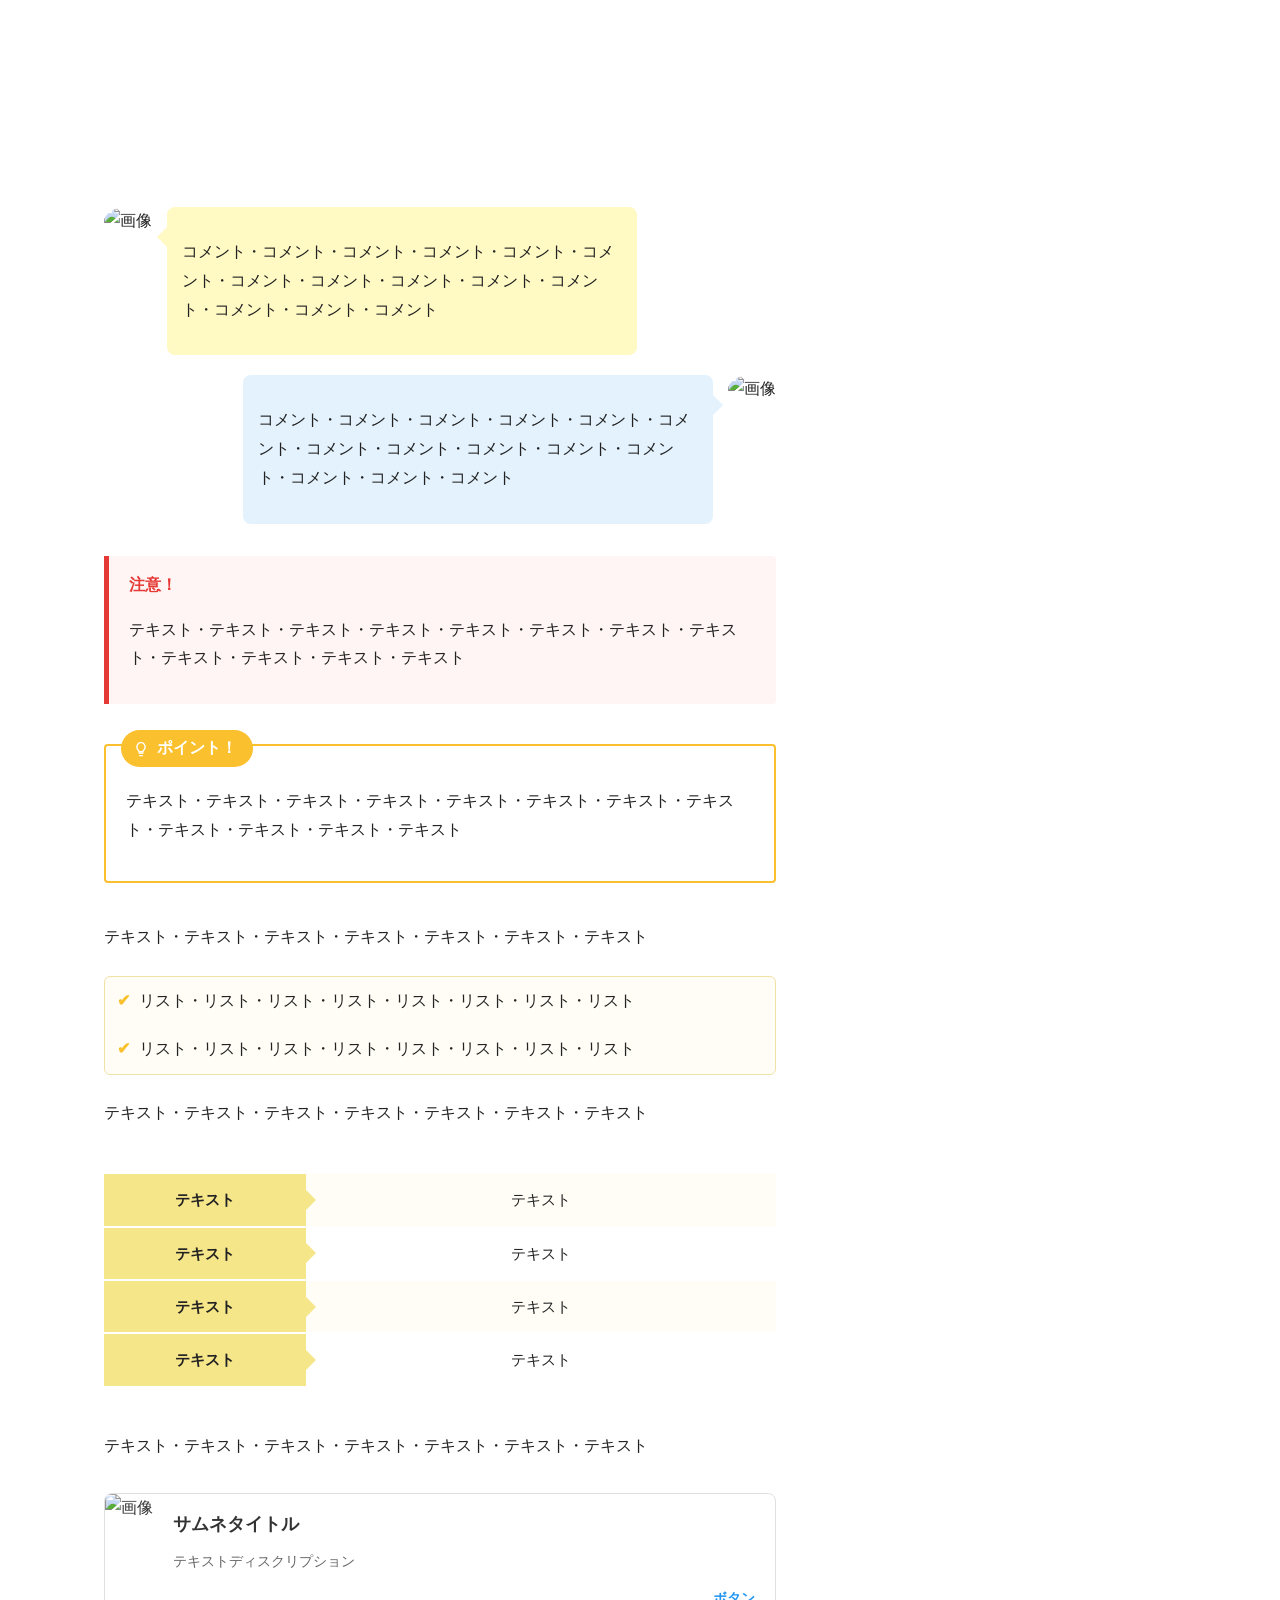
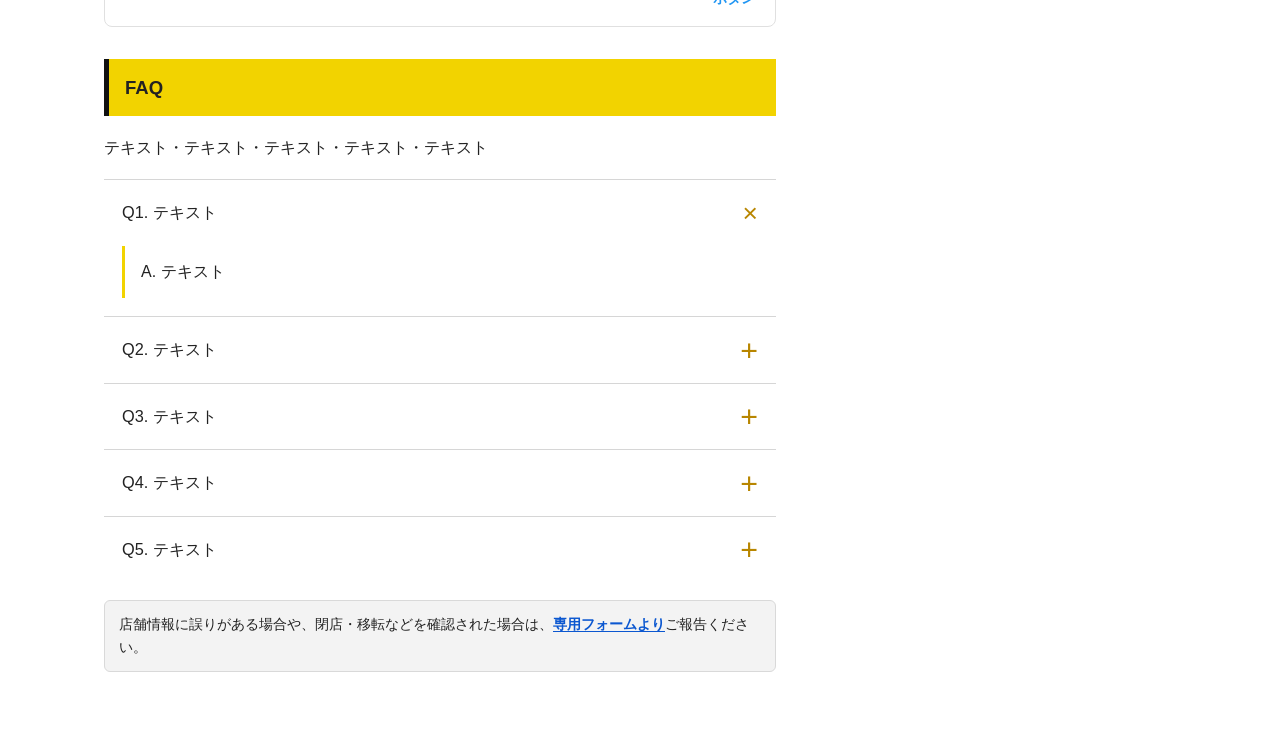
==== commit 34ec6876: "フォーム修正" ====
--- a/index.html
+++ b/index.html
@@ -201,8 +201,7 @@
 
         <section class="report-section" aria-label="情報修正のご案内">
           <div class="report-box">
-            <p class="report-lead">店舗情報に誤りがある場合や、閉店・移転などを確認された場合は、専用フォームよりご報告ください。</p>
-            <a class="report-link" href="report-form.html" target="_blank" rel="noopener noreferrer">報告フォームへ進む</a>
+            <p class="report-lead">店舗情報に誤りがある場合や、閉店・移転などを確認された場合は、<a class="report-inline-link" href="report-form.html" target="_blank" rel="noopener noreferrer">専用フォームより</a>ご報告ください。</p>
           </div>
         </section>
       </main>
--- a/style.css
+++ b/style.css
@@ -556,25 +556,20 @@
 }
 
 .report-lead {
-  margin: 0 0 8px;
+  margin: 0;
   font-size: 0.9rem;
   line-height: 1.6;
 }
 
-.report-link {
-  display: inline-block;
-  text-decoration: none;
-  border-radius: 999px;
-  background-color: #f2d300;
-  color: #222222;
+.report-inline-link {
+  color: #0b57d0;
   font-weight: 700;
-  padding: 7px 14px;
-  font-size: 0.86rem;
-  border: 1px solid #e0c100;
-}
-
-.report-link:hover {
-  opacity: 0.92;
+  text-decoration: underline;
+  text-underline-offset: 2px;
+}
+
+.report-inline-link:hover {
+  opacity: 0.85;
 }
 
 .zoom-target {
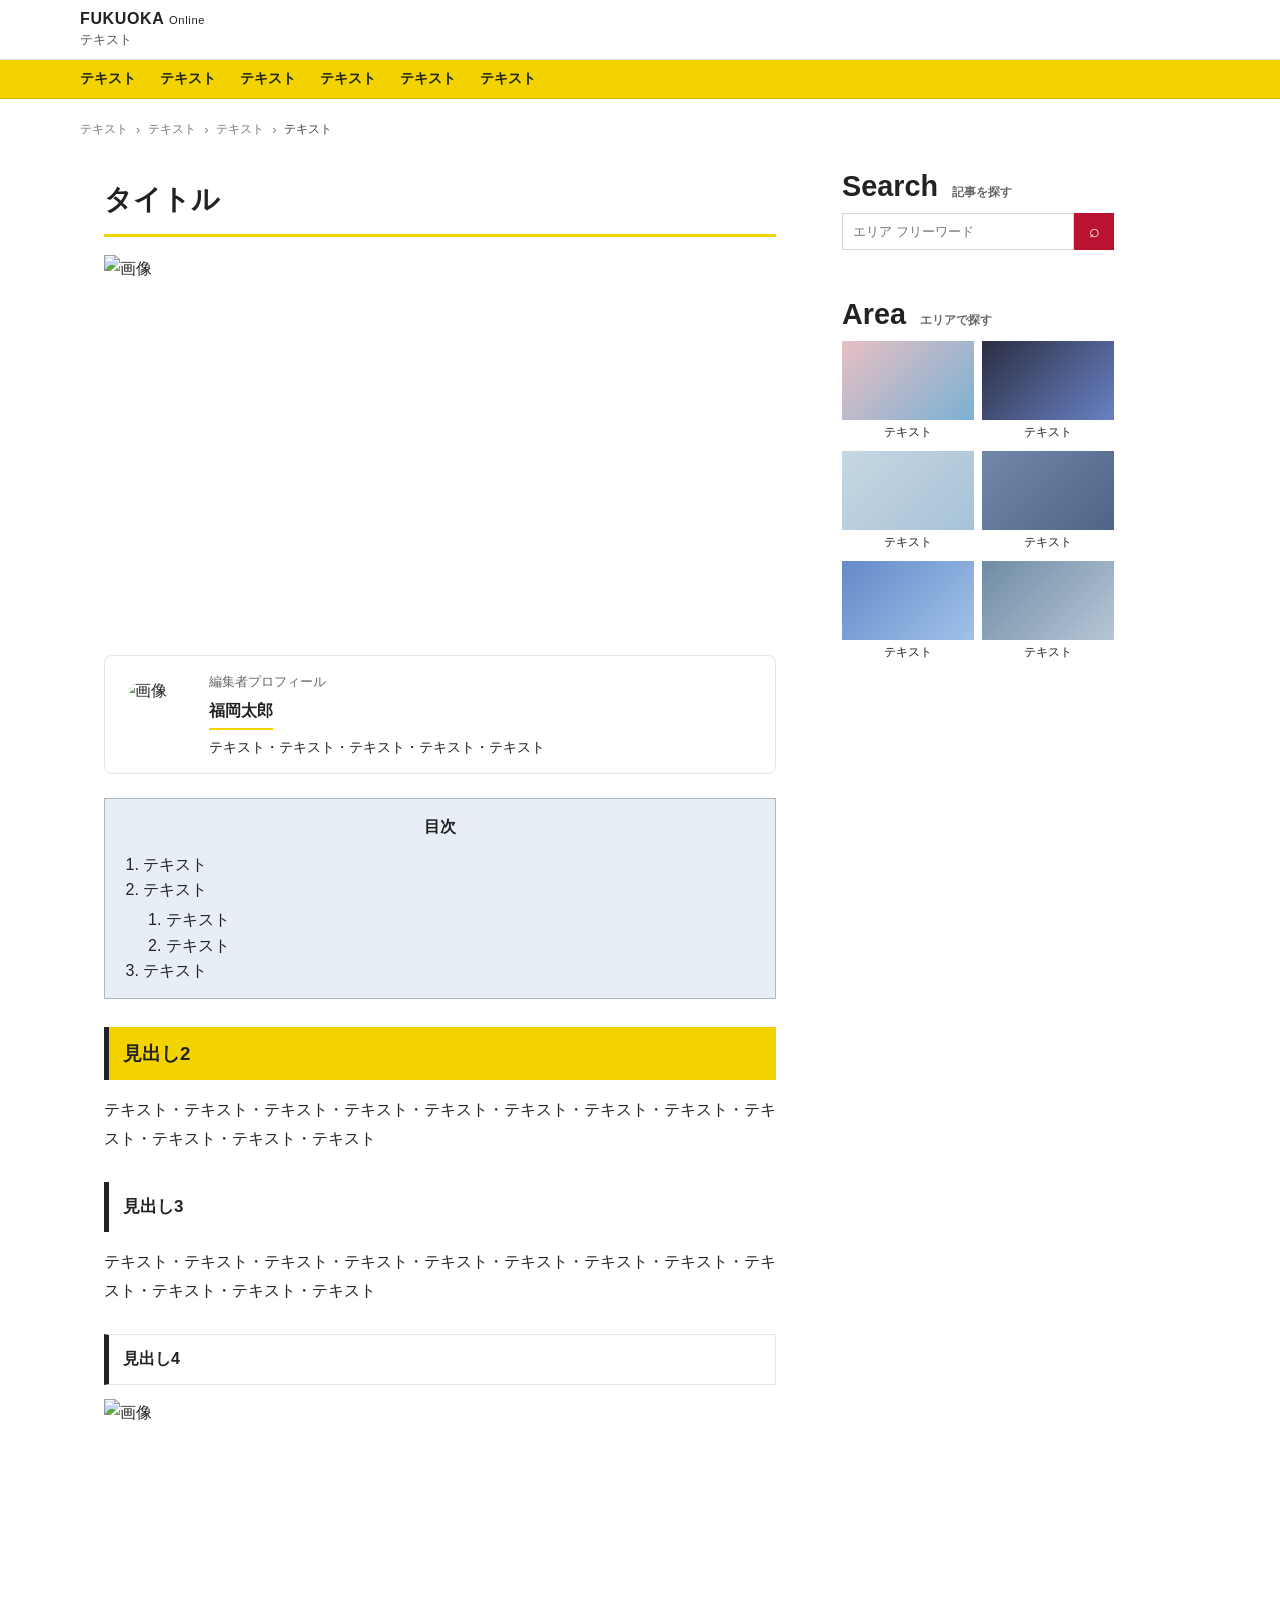
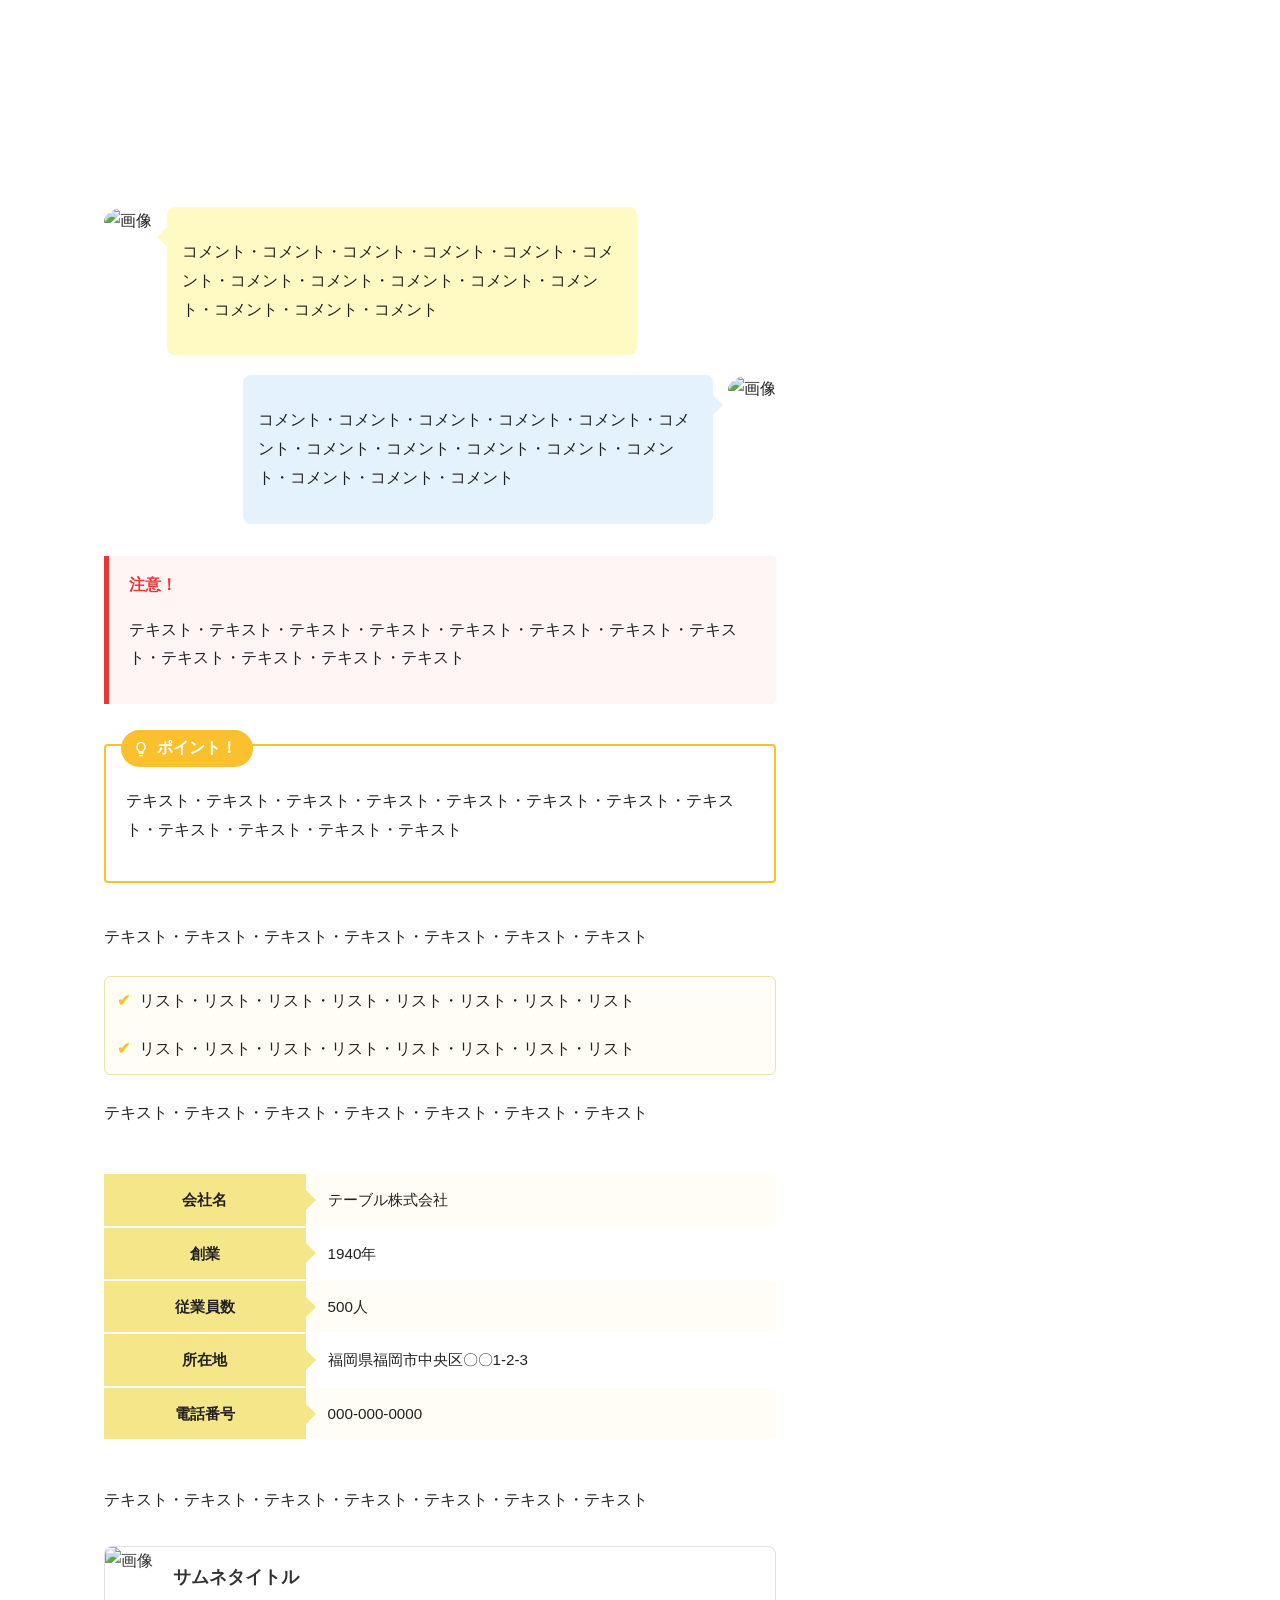
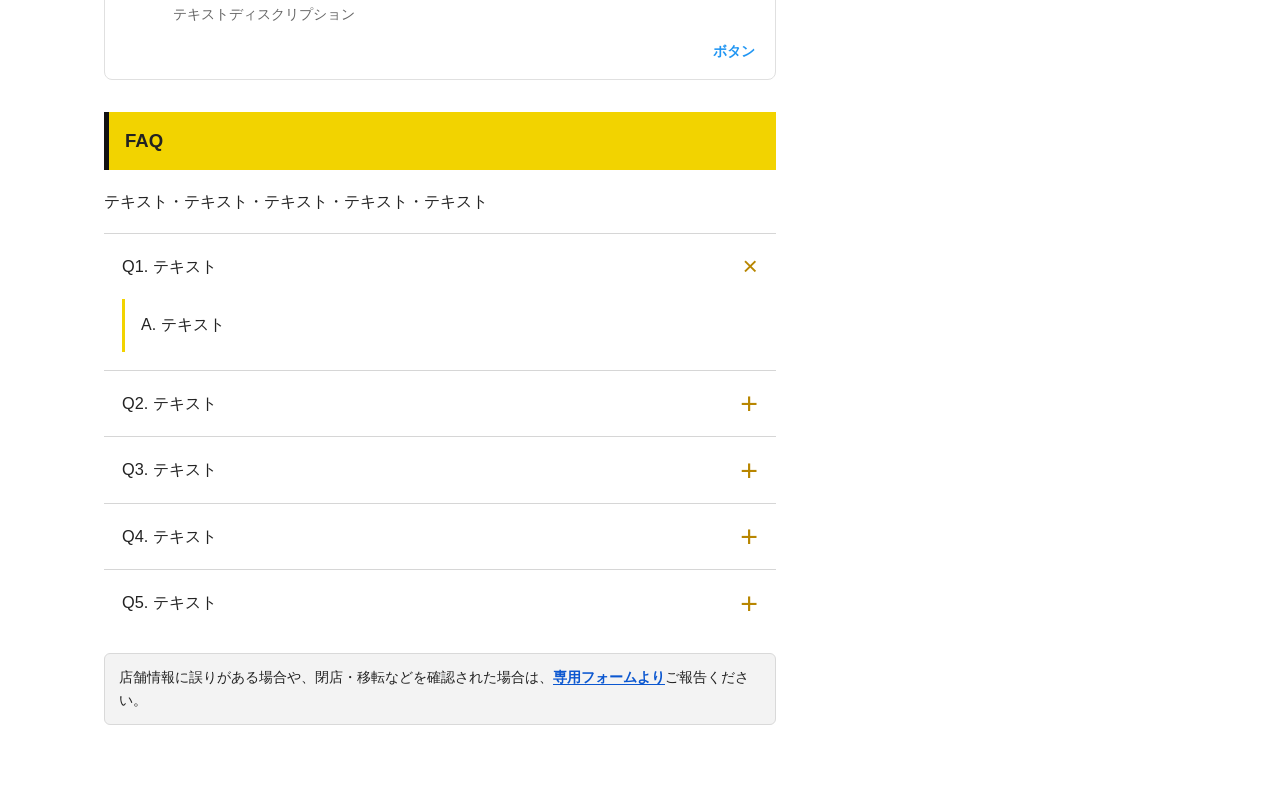
==== commit a1f1a301: "テーブル文章追加" ====
--- a/index.html
+++ b/index.html
@@ -126,20 +126,24 @@
           <table class="custom-table">
             <tbody>
               <tr>
-                <th>テキスト</th>
-                <td>テキスト</td>
-              </tr>
-              <tr>
-                <th>テキスト</th>
-                <td>テキスト</td>
-              </tr>
-              <tr>
-                <th>テキスト</th>
-                <td>テキスト</td>
-              </tr>
-              <tr>
-                <th>テキスト</th>
-                <td>テキスト</td>
+                <th>会社名</th>
+                <td>テーブル株式会社</td>
+              </tr>
+              <tr>
+                <th>創業</th>
+                <td>1940年</td>
+              </tr>
+              <tr>
+                <th>従業員数</th>
+                <td>500人</td>
+              </tr>
+              <tr>
+                <th>所在地</th>
+                <td>福岡県福岡市中央区〇〇1-2-3</td>
+              </tr>
+              <tr>
+                <th>電話番号</th>
+                <td>000-000-0000</td>
               </tr>
             </tbody>
           </table>
--- a/style.css
+++ b/style.css
@@ -395,9 +395,9 @@
 
 .custom-table td {
   width: 70%;
-  text-align: center;
+  text-align: left;
   background-color: #fffdf6;
-  padding: 12px 10px;
+  padding: 12px 10px 12px 22px;
   color: #222222;
 }
 
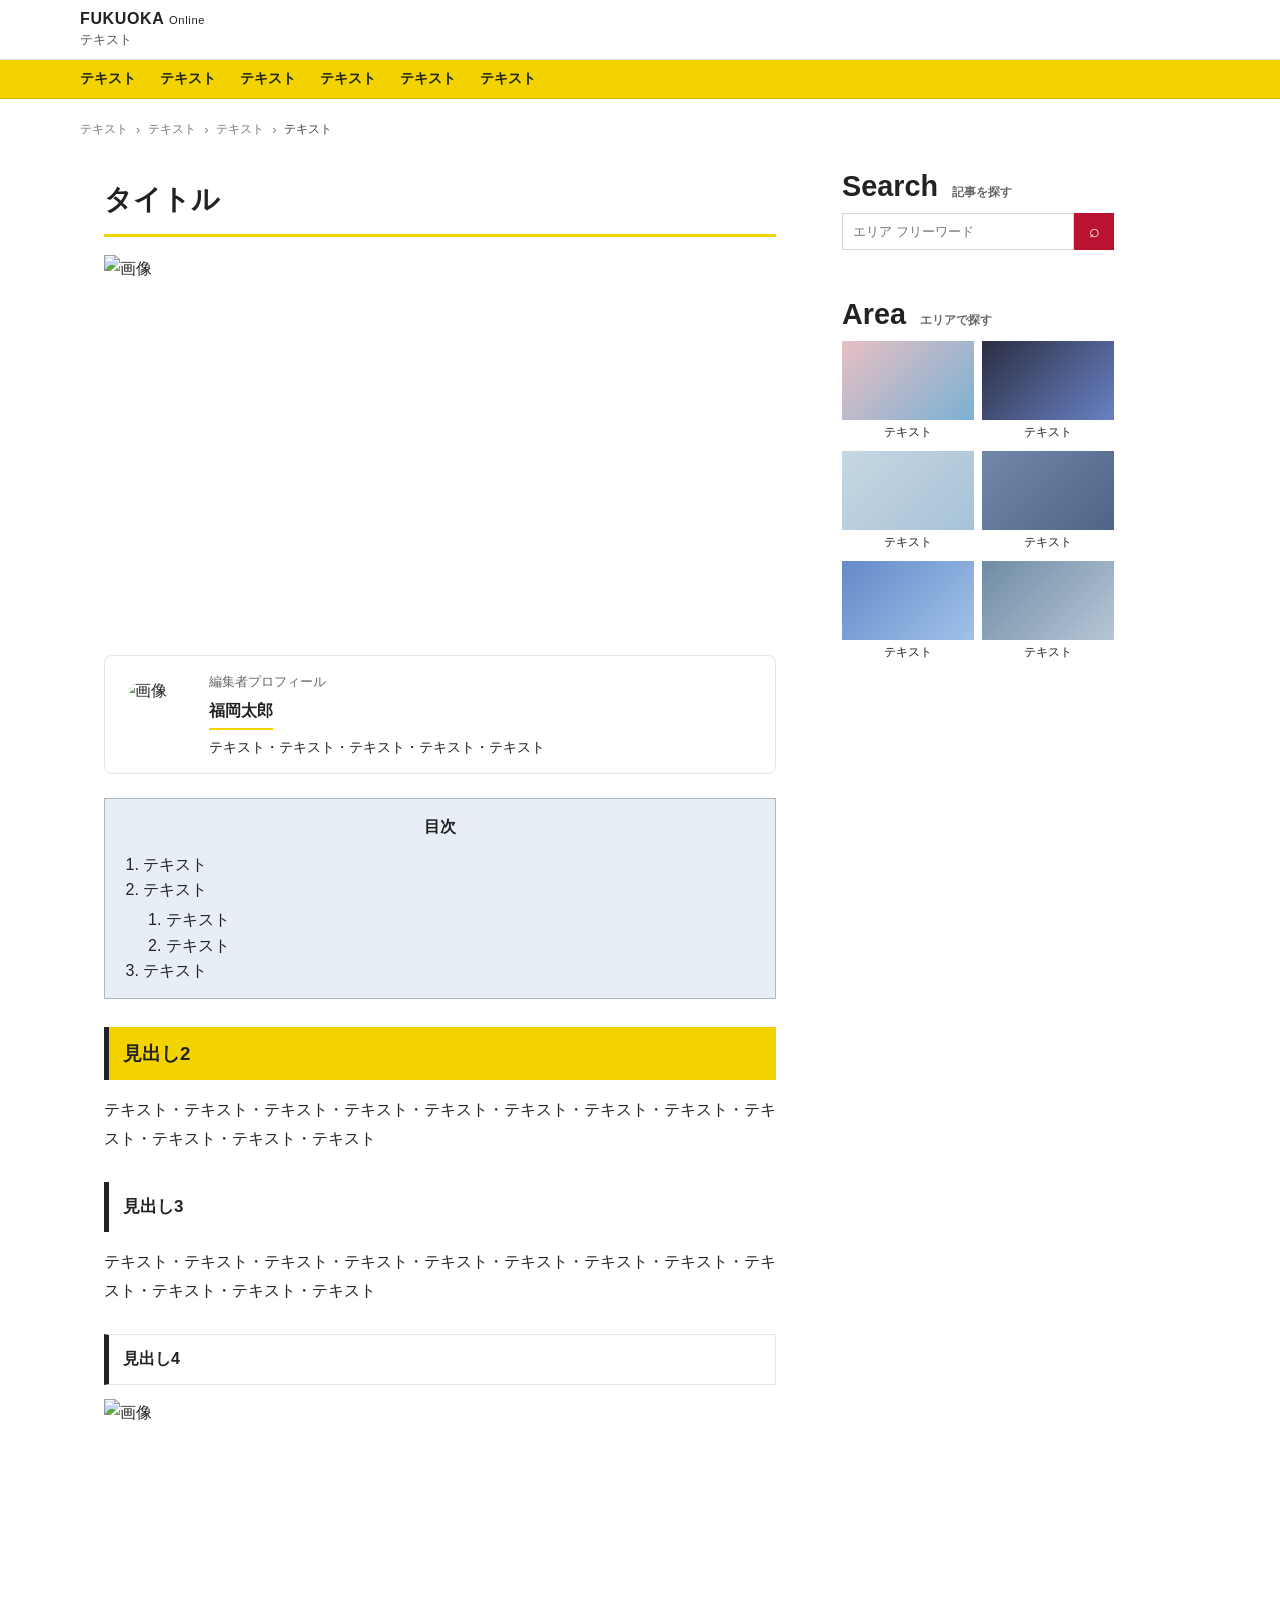
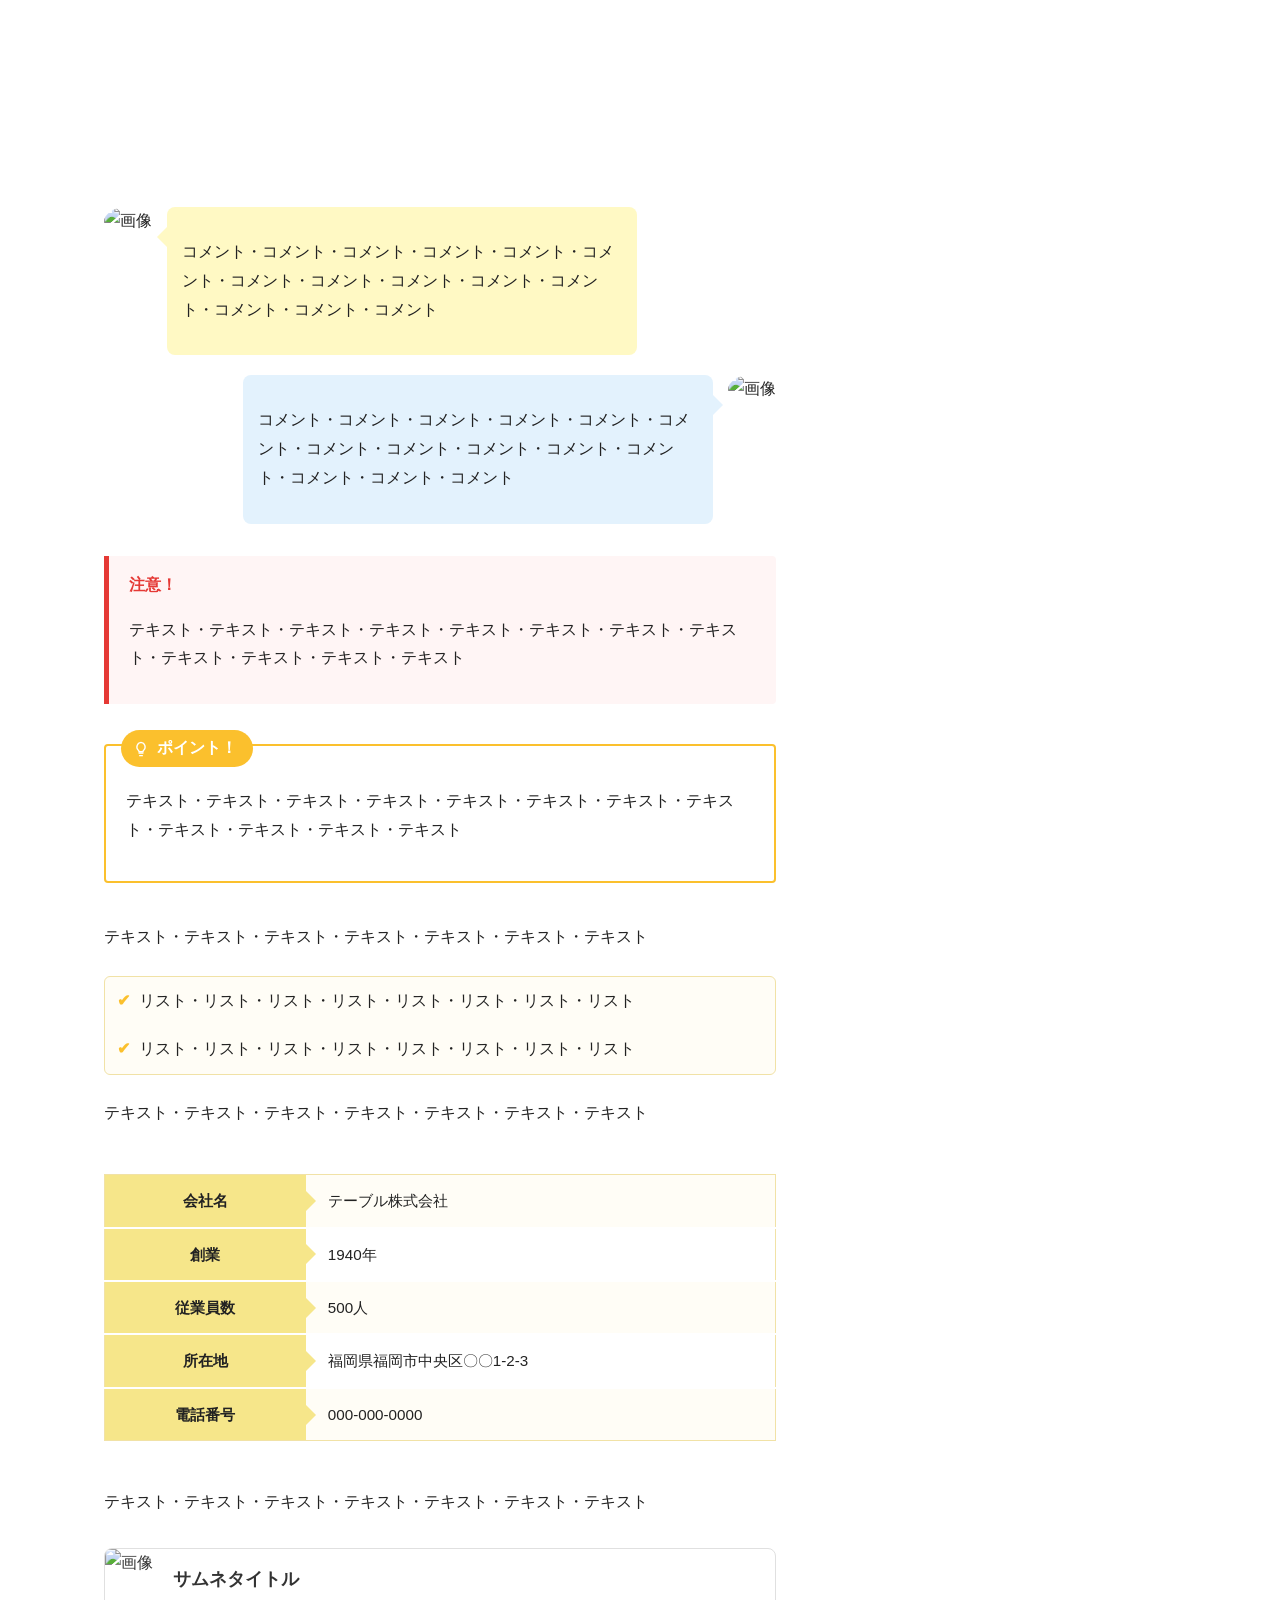
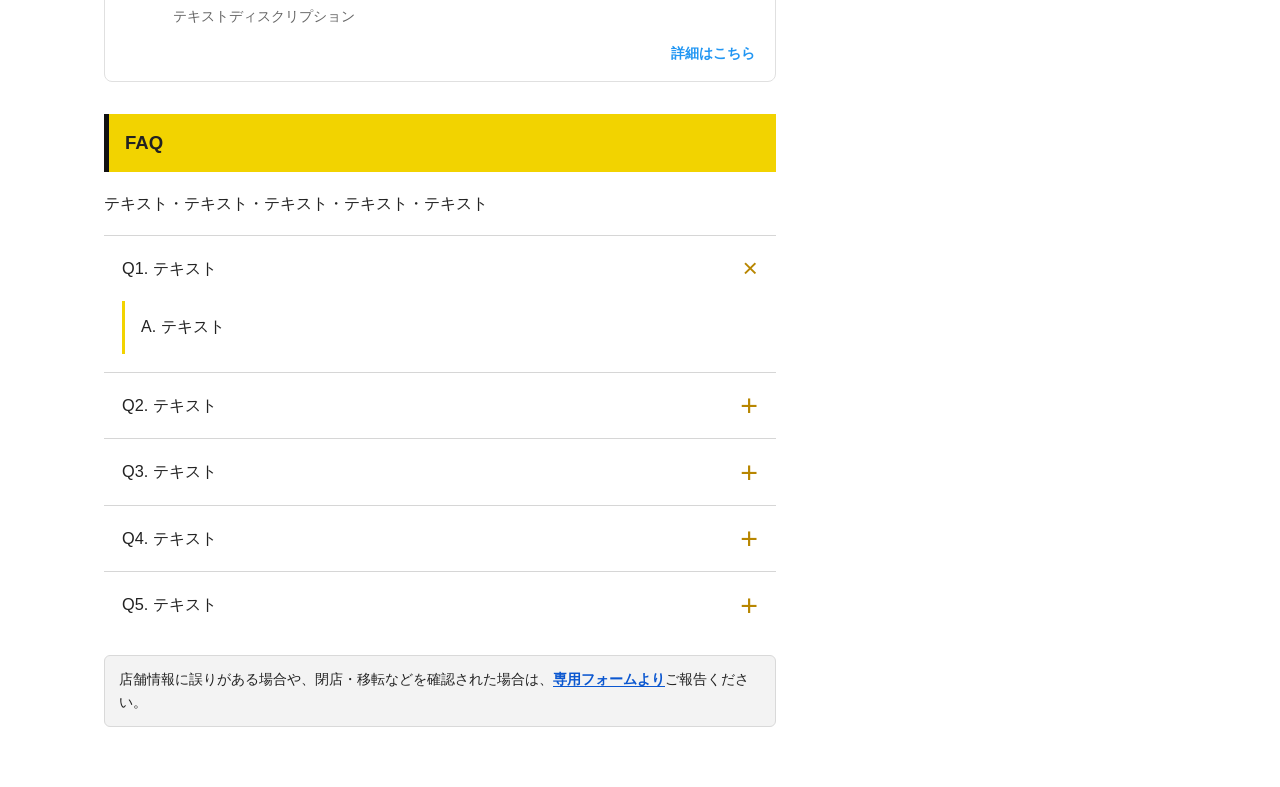
==== commit 75538920: "table修正（枠追加＆スクロール案内）" ====
--- a/index.html
+++ b/index.html
@@ -122,7 +122,11 @@
 
         <p>テキスト・テキスト・テキスト・テキスト・テキスト・テキスト・テキスト</p>
         <div class="table-scroll">
-          <p class="table-scroll-note">※ テーブルは横にスクロールできます</p>
+          <div class="table-scroll-hint" aria-hidden="true">
+            <span class="hint-arrows">⇆</span>
+            <span class="hint-hand">☝</span>
+            <span class="hint-text">スクロールできます</span>
+          </div>
           <table class="custom-table">
             <tbody>
               <tr>
@@ -157,7 +161,7 @@
           <div class="card-content">
             <div class="card-title">サムネタイトル</div>
             <div class="card-desc">テキストディスクリプション</div>
-            <span class="card-btn">ボタン</span>
+            <span class="card-btn">詳細はこちら</span>
           </div>
         </a>
 
@@ -262,6 +266,26 @@
         const isOpen = header.classList.toggle("nav-open");
         button.setAttribute("aria-expanded", isOpen ? "true" : "false");
       });
+
+      const isSp = window.matchMedia("(max-width: 640px)").matches;
+      if (isSp) {
+        const tableScrolls = document.querySelectorAll(".table-scroll");
+        tableScrolls.forEach((wrap) => {
+          const hint = wrap.querySelector(".table-scroll-hint");
+          if (!hint) return;
+
+          wrap.classList.add("show-hint");
+
+          const hideHint = () => {
+            wrap.classList.remove("show-hint");
+          };
+
+          window.setTimeout(hideHint, 2600);
+          wrap.addEventListener("scroll", hideHint, { once: true, passive: true });
+          wrap.addEventListener("touchstart", hideHint, { once: true, passive: true });
+          wrap.addEventListener("pointerdown", hideHint, { once: true, passive: true });
+        });
+      }
 
       const zoomTargets = document.querySelectorAll(".hero-image, .sub-image, .editor-avatar");
       const lightbox = document.createElement("div");
--- a/style.css
+++ b/style.css
@@ -361,6 +361,7 @@
   border-collapse: collapse;
   margin: 2em 0;
   font-size: 0.95em;
+  border: 1px solid #f1e2a6;
 }
 .custom-table th {
   position: relative;
@@ -413,6 +414,7 @@
   max-width: 100%;
   overflow-x: auto;
   -webkit-overflow-scrolling: touch;
+  position: relative;
 }
 
 .table-scroll .custom-table {
@@ -424,6 +426,62 @@
   margin: 0 0 8px;
   font-size: 0.78rem;
   color: #666666;
+}
+
+.table-scroll-hint {
+  display: none;
+  position: absolute;
+  left: 50%;
+  top: 48%;
+  transform: translate(-50%, -50%);
+  background: rgba(45, 45, 45, 0.78);
+  color: #ffffff;
+  border-radius: 8px;
+  padding: 8px 10px;
+  text-align: center;
+  line-height: 1.1;
+  z-index: 2;
+  pointer-events: none;
+  opacity: 0;
+  transition: opacity 0.2s ease;
+}
+
+.table-scroll.show-hint .table-scroll-hint {
+  opacity: 1;
+}
+
+.table-scroll.show-hint .hint-arrows,
+.table-scroll.show-hint .hint-hand {
+  animation: hint-swipe 1.1s ease-in-out 2;
+}
+
+.table-scroll-hint .hint-arrows {
+  display: block;
+  font-size: 1.3rem;
+}
+
+.table-scroll-hint .hint-hand {
+  display: block;
+  font-size: 1.65rem;
+  margin-top: -2px;
+}
+
+.table-scroll-hint .hint-text {
+  display: block;
+  font-size: 0.7rem;
+}
+
+@keyframes hint-swipe {
+  0%,
+  100% {
+    transform: translateX(0);
+  }
+  25% {
+    transform: translateX(10px);
+  }
+  75% {
+    transform: translateX(-10px);
+  }
 }
 
 
@@ -763,4 +821,8 @@
     display: block;
   }
 
+  .table-scroll-hint {
+    display: block;
+  }
+
 }
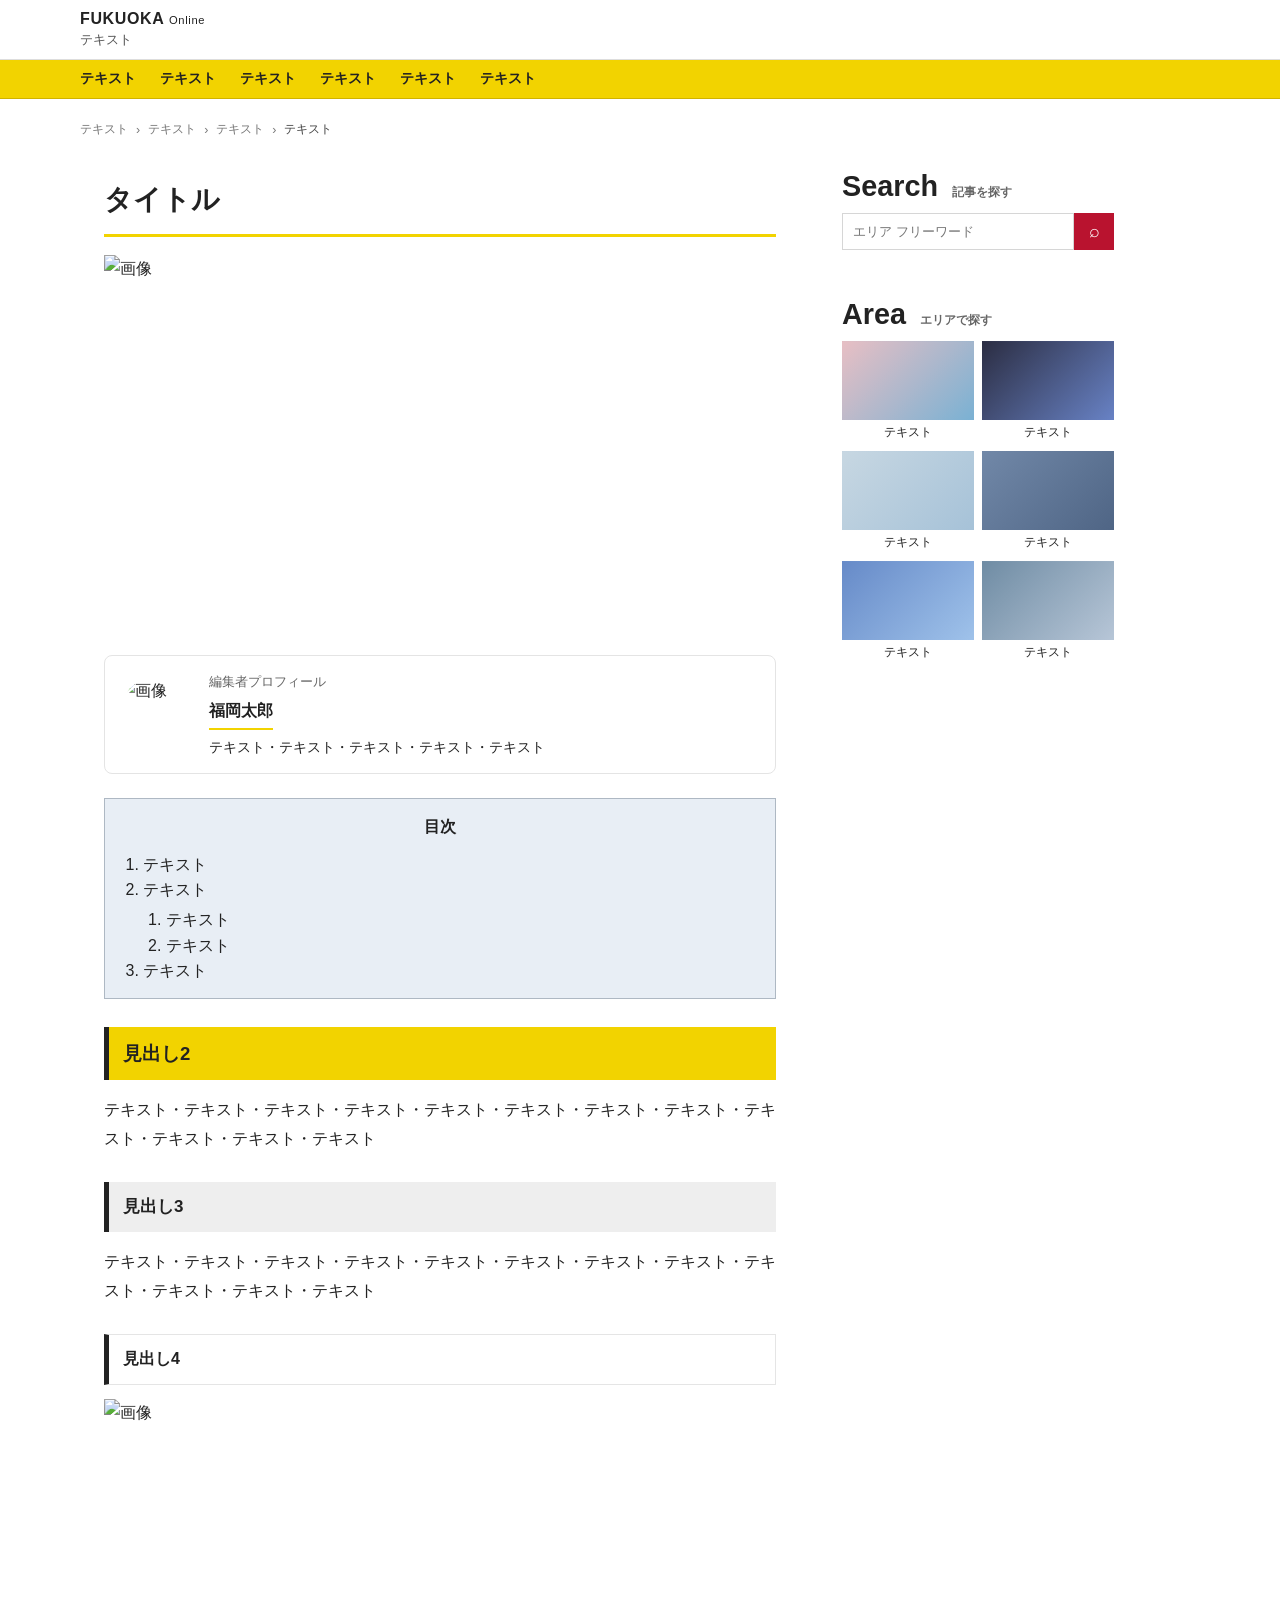
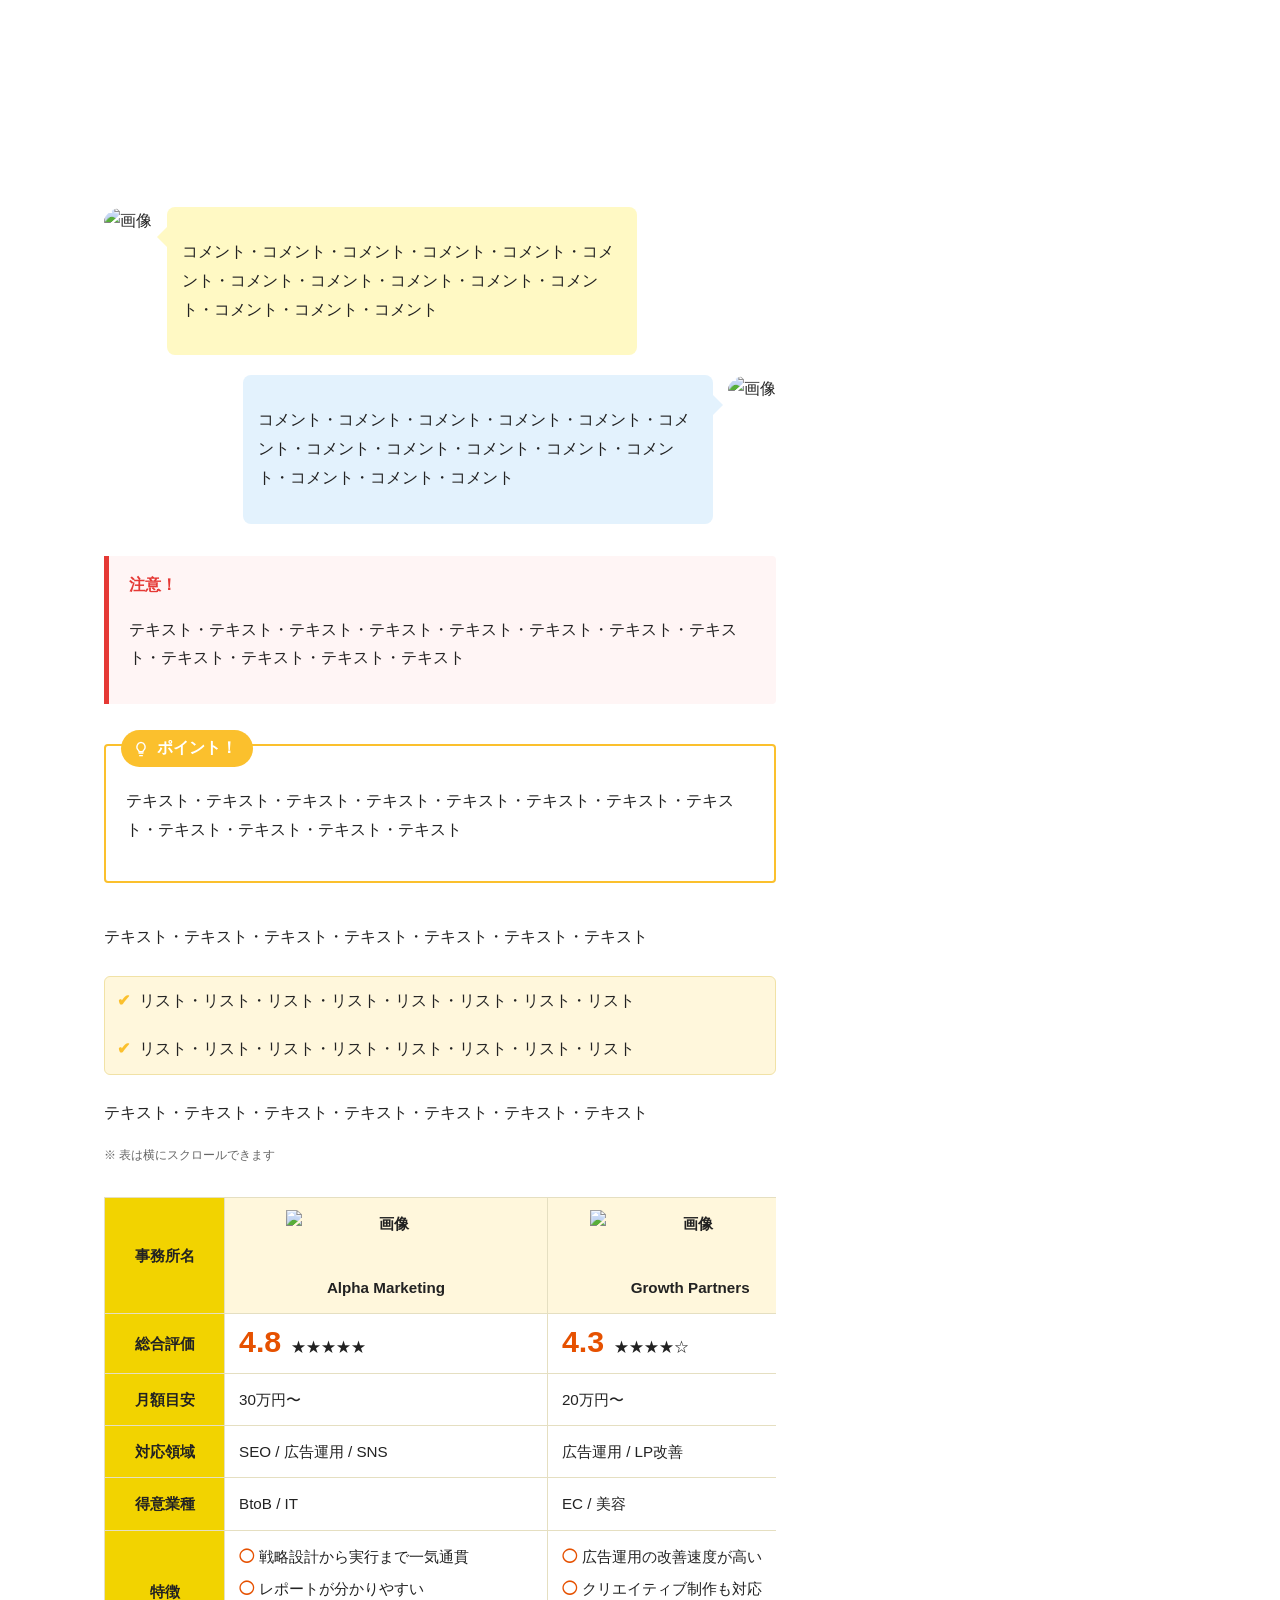
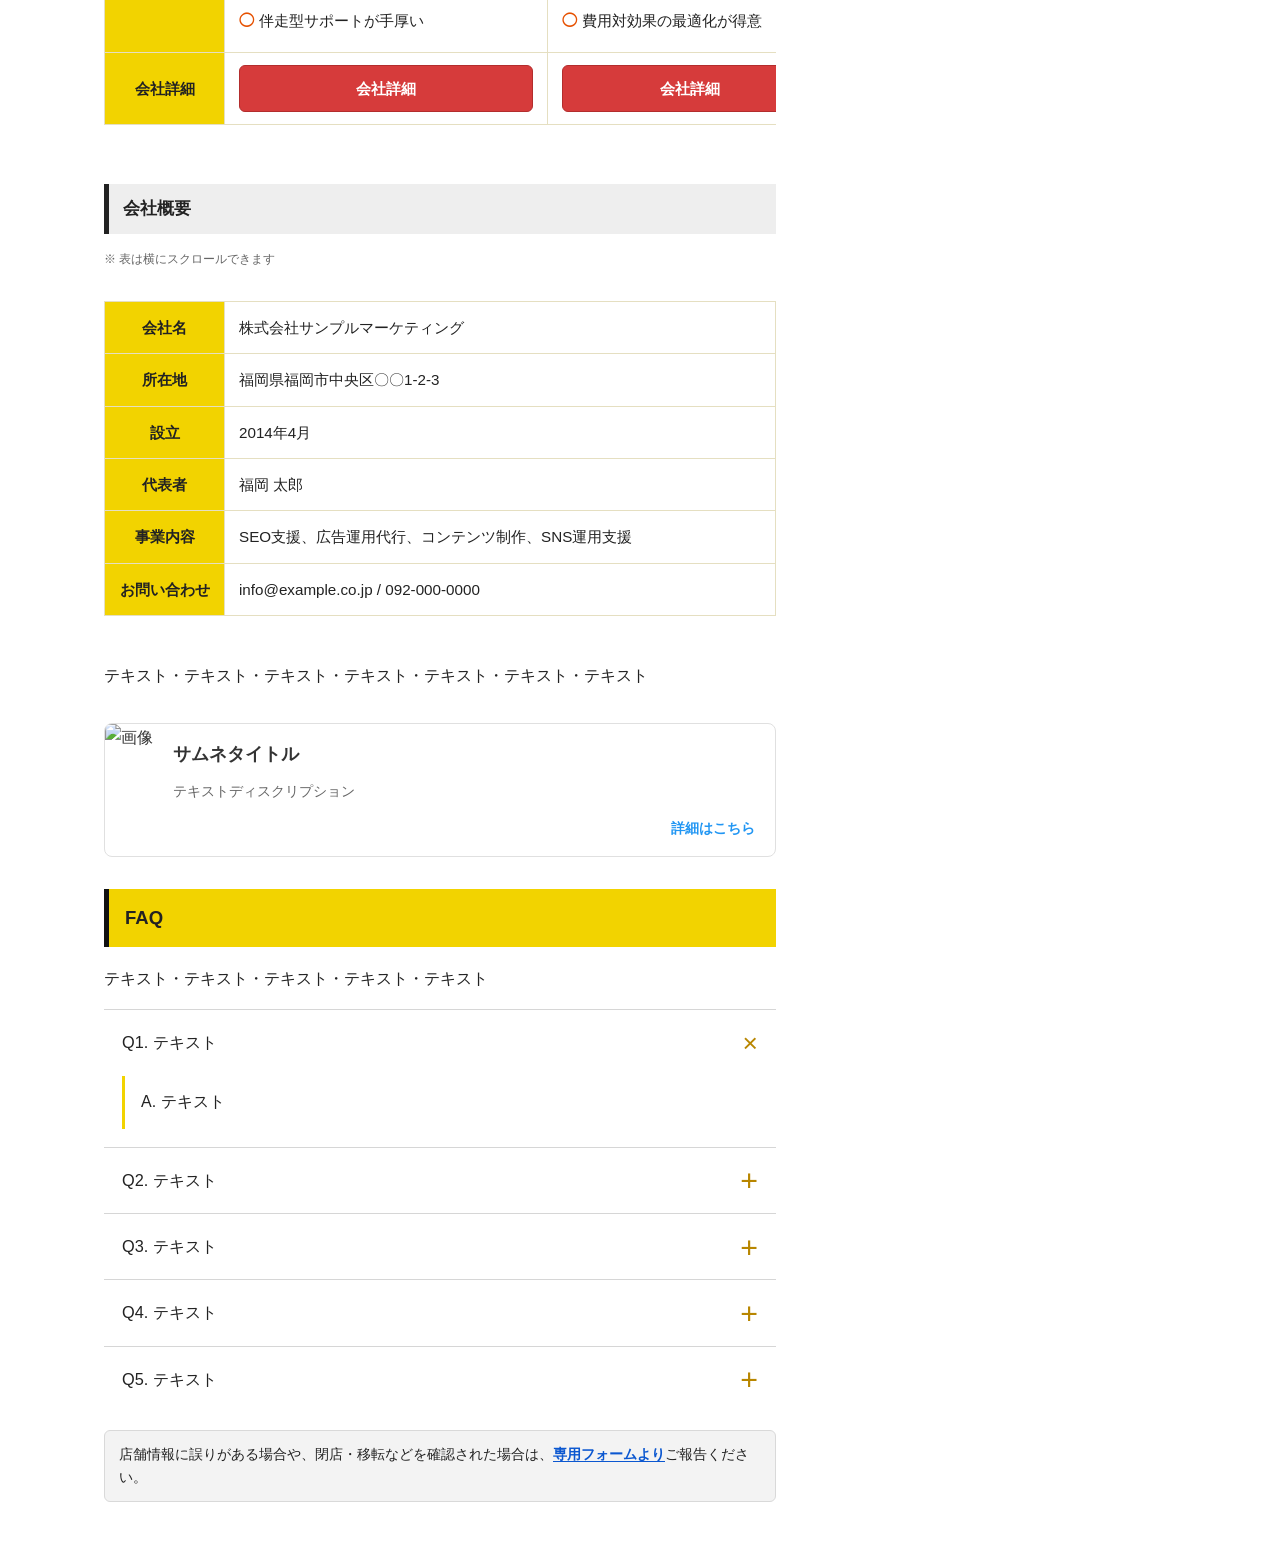
==== commit 1d4264a0: "表の修正" ====
--- a/index.html
+++ b/index.html
@@ -122,32 +122,136 @@
 
         <p>テキスト・テキスト・テキスト・テキスト・テキスト・テキスト・テキスト</p>
         <div class="table-scroll">
+          <p class="table-scroll-note">※ 表は横にスクロールできます</p>
+          <div class="table-scroll-edge-hint" aria-hidden="true">
+            <span class="edge-arrow">←</span>
+            <span class="edge-hand">👈</span>
+          </div>
           <div class="table-scroll-hint" aria-hidden="true">
             <span class="hint-arrows">⇆</span>
             <span class="hint-hand">☝</span>
             <span class="hint-text">スクロールできます</span>
           </div>
-          <table class="custom-table">
+          <table class="custom-table compare-table compare-table--wide">
+            <thead>
+              <tr>
+                <th class="row-title">事務所名</th>
+                <th>
+                  <div class="service-head">
+                    <img src="https://placehold.jp/220x80.png?text=%E7%94%BB%E5%83%8F" alt="画像">
+                    <div class="service-name">Alpha Marketing</div>
+                  </div>
+                </th>
+                <th>
+                  <div class="service-head">
+                    <img src="https://placehold.jp/220x80.png?text=%E7%94%BB%E5%83%8F" alt="画像">
+                    <div class="service-name">Growth Partners</div>
+                  </div>
+                </th>
+                <th>
+                  <div class="service-head">
+                    <img src="https://placehold.jp/220x80.png?text=%E7%94%BB%E5%83%8F" alt="画像">
+                    <div class="service-name">Digital Boost</div>
+                  </div>
+                </th>
+              </tr>
+            </thead>
             <tbody>
               <tr>
-                <th>会社名</th>
-                <td>テーブル株式会社</td>
-              </tr>
-              <tr>
-                <th>創業</th>
-                <td>1940年</td>
-              </tr>
-              <tr>
-                <th>従業員数</th>
-                <td>500人</td>
-              </tr>
-              <tr>
-                <th>所在地</th>
+                <th class="row-title">総合評価</th>
+                <td><span class="score">4.8</span> ★★★★★</td>
+                <td><span class="score">4.3</span> ★★★★☆</td>
+                <td><span class="score">4.2</span> ★★★★☆</td>
+              </tr>
+              <tr>
+                <th class="row-title">月額目安</th>
+                <td>30万円〜</td>
+                <td>20万円〜</td>
+                <td>25万円〜</td>
+              </tr>
+              <tr>
+                <th class="row-title">対応領域</th>
+                <td>SEO / 広告運用 / SNS</td>
+                <td>広告運用 / LP改善</td>
+                <td>SEO / コンテンツ制作</td>
+              </tr>
+              <tr>
+                <th class="row-title">得意業種</th>
+                <td>BtoB / IT</td>
+                <td>EC / 美容</td>
+                <td>店舗 / 旅行</td>
+              </tr>
+              <tr>
+                <th class="row-title">特徴</th>
+                <td>
+                  <ul class="feature-list">
+                    <li>戦略設計から実行まで一気通貫</li>
+                    <li>レポートが分かりやすい</li>
+                    <li>伴走型サポートが手厚い</li>
+                  </ul>
+                </td>
+                <td>
+                  <ul class="feature-list">
+                    <li>広告運用の改善速度が高い</li>
+                    <li>クリエイティブ制作も対応</li>
+                    <li>費用対効果の最適化が得意</li>
+                  </ul>
+                </td>
+                <td>
+                  <ul class="feature-list">
+                    <li>SEOの長期運用に強い</li>
+                    <li>記事制作体制が豊富</li>
+                    <li>地方集客の実績が多い</li>
+                  </ul>
+                </td>
+              </tr>
+              <tr>
+                <th class="row-title">会社詳細</th>
+                <td><a href="#" class="compare-cta">会社詳細</a></td>
+                <td><a href="#" class="compare-cta">会社詳細</a></td>
+                <td><a href="#" class="compare-cta">会社詳細</a></td>
+              </tr>
+            </tbody>
+          </table>
+        </div>
+
+        <h3 class="heading-3">会社概要</h3>
+        <div class="table-scroll">
+          <p class="table-scroll-note">※ 表は横にスクロールできます</p>
+          <div class="table-scroll-edge-hint" aria-hidden="true">
+            <span class="edge-arrow">←</span>
+            <span class="edge-hand">👈</span>
+          </div>
+          <div class="table-scroll-hint" aria-hidden="true">
+            <span class="hint-arrows">⇆</span>
+            <span class="hint-hand">☝</span>
+            <span class="hint-text">スクロールできます</span>
+          </div>
+          <table class="custom-table compare-table">
+            <tbody>
+              <tr>
+                <th class="row-title">会社名</th>
+                <td>株式会社サンプルマーケティング</td>
+              </tr>
+              <tr>
+                <th class="row-title">所在地</th>
                 <td>福岡県福岡市中央区〇〇1-2-3</td>
               </tr>
               <tr>
-                <th>電話番号</th>
-                <td>000-000-0000</td>
+                <th class="row-title">設立</th>
+                <td>2014年4月</td>
+              </tr>
+              <tr>
+                <th class="row-title">代表者</th>
+                <td>福岡 太郎</td>
+              </tr>
+              <tr>
+                <th class="row-title">事業内容</th>
+                <td>SEO支援、広告運用代行、コンテンツ制作、SNS運用支援</td>
+              </tr>
+              <tr>
+                <th class="row-title">お問い合わせ</th>
+                <td>info@example.co.jp / 092-000-0000</td>
               </tr>
             </tbody>
           </table>
@@ -268,23 +372,55 @@
       });
 
       const isSp = window.matchMedia("(max-width: 640px)").matches;
+      const tableScrollsAll = document.querySelectorAll(".table-scroll");
+
+      const updateOverflowHint = () => {
+        tableScrollsAll.forEach((wrap) => {
+          const hasOverflow = wrap.scrollWidth > wrap.clientWidth + 1;
+          wrap.classList.toggle("has-overflow", hasOverflow);
+        });
+      };
+
+      const markScrolledIfNeeded = (wrap) => {
+        if (wrap.scrollLeft > 6 && wrap.dataset.scrolled !== "1") {
+          wrap.dataset.scrolled = "1";
+          wrap.classList.add("has-scrolled");
+          wrap.classList.remove("show-hint");
+        }
+      };
+
+      tableScrollsAll.forEach((wrap) => {
+        wrap.addEventListener("scroll", () => markScrolledIfNeeded(wrap), { passive: true });
+      });
+
+      updateOverflowHint();
+      window.addEventListener("resize", updateOverflowHint);
+
       if (isSp) {
-        const tableScrolls = document.querySelectorAll(".table-scroll");
-        tableScrolls.forEach((wrap) => {
+        const startHint = (wrap) => {
           const hint = wrap.querySelector(".table-scroll-hint");
-          if (!hint) return;
-
+          const hasOverflow = wrap.scrollWidth > wrap.clientWidth + 1;
+          if (!hint || !hasOverflow || wrap.dataset.hintShown === "1" || wrap.dataset.scrolled === "1") return;
+
+          wrap.dataset.hintShown = "1";
           wrap.classList.add("show-hint");
-
-          const hideHint = () => {
-            wrap.classList.remove("show-hint");
-          };
-
-          window.setTimeout(hideHint, 2600);
-          wrap.addEventListener("scroll", hideHint, { once: true, passive: true });
-          wrap.addEventListener("touchstart", hideHint, { once: true, passive: true });
-          wrap.addEventListener("pointerdown", hideHint, { once: true, passive: true });
-        });
+        };
+
+        if ("IntersectionObserver" in window) {
+          const observer = new IntersectionObserver(
+            (entries) => {
+              entries.forEach((entry) => {
+                if (!entry.isIntersecting) return;
+                startHint(entry.target);
+                observer.unobserve(entry.target);
+              });
+            },
+            { threshold: 0.45 }
+          );
+          tableScrollsAll.forEach((wrap) => observer.observe(wrap));
+        } else {
+          tableScrollsAll.forEach((wrap) => startHint(wrap));
+        }
       }
 
       const zoomTargets = document.querySelectorAll(".hero-image, .sub-image, .editor-avatar");
--- a/style.css
+++ b/style.css
@@ -221,7 +221,7 @@
 }
 
 .heading-3 {
-  background-color: #ffffff;
+  background-color: #eeeeee;
   font-size: 1.06rem;
 }
 
@@ -330,7 +330,7 @@
   list-style-type: none;
   padding-left: 0;
   margin: 1.5em 0;
-  background-color: #fffdf6;
+  background-color: #fff7dc;
   border: 1px solid #f1e2a6;
   border-radius: 6px;
   overflow: hidden;
@@ -361,50 +361,95 @@
   border-collapse: collapse;
   margin: 2em 0;
   font-size: 0.95em;
-  border: 1px solid #f1e2a6;
-}
-.custom-table th {
-  position: relative;
-  width: 30%;
-  background-color: #f6e68a;
+  background: #ffffff;
+}
+
+.compare-table th,
+.compare-table td {
+  border: 1px solid #e5dfc1;
+  padding: 12px 14px;
+  vertical-align: top;
+}
+
+.compare-table thead th {
+  background-color: #fff7dc;
+  text-align: center;
+  font-weight: 700;
+}
+
+.compare-table .row-title {
+  width: 120px;
+  background-color: #f2d300;
   color: #222222;
   text-align: center;
-  padding: 12px 10px;
-  font-weight: 700;
-}
-
-.custom-table tr {
-  border-bottom: 2px solid #ffffff;
-}
-
-.custom-table tr:last-child {
-  border-bottom: none;
-}
-
-.custom-table th::after {
+  vertical-align: middle;
+  white-space: nowrap;
+  font-weight: 700;
+}
+
+.service-head img {
+  width: 100%;
+  max-width: 200px;
+  height: 56px;
+  object-fit: contain;
   display: block;
-  content: "";
-  width: 0;
-  height: 0;
+  margin: 0 auto 8px;
+}
+
+.service-name {
+  font-weight: 700;
+  text-align: center;
+}
+
+.compare-table tbody td {
+  background-color: #ffffff;
+}
+
+.score {
+  font-size: 1.9rem;
+  font-weight: 800;
+  color: #e65100;
+  line-height: 1;
+  margin-right: 6px;
+}
+
+.feature-list {
+  list-style: none;
+  margin: 0;
+  padding: 0;
+}
+
+.feature-list li {
+  position: relative;
+  padding-left: 1.3em;
+  margin-bottom: 5px;
+}
+
+.feature-list li::before {
+  content: "◯";
   position: absolute;
-  top: calc(50% - 10px);
-  right: -10px;
-  border-left: 10px solid #f6e68a;
-  border-top: 10px solid transparent;
-  border-bottom: 10px solid transparent;
-}
-
-.custom-table td {
-  width: 70%;
-  text-align: left;
-  background-color: #fffdf6;
-  padding: 12px 10px 12px 22px;
-  color: #222222;
-}
-
-.custom-table tr:nth-child(even) td {
-  background-color: #ffffff;
-}
+  left: 0;
+  color: #e65100;
+  font-weight: 700;
+}
+
+.compare-cta {
+  display: inline-block;
+  width: 100%;
+  text-align: center;
+  padding: 9px 10px;
+  text-decoration: none;
+  background-color: #d63b3b;
+  color: #ffffff;
+  font-weight: 700;
+  border: 1px solid #b32d2d;
+  border-radius: 6px;
+}
+
+.compare-cta:hover {
+  opacity: 0.92;
+}
+
 /* テーブル内の差し色 */
 .status-good { color: #0288D1; font-weight: bold; } /* 青系 */
 .status-warning { color: #E53935; font-weight: bold; } /* 赤系 */
@@ -417,15 +462,68 @@
   position: relative;
 }
 
-.table-scroll .custom-table {
-  min-width: 520px;
+.table-scroll .compare-table {
+  min-width: 620px;
+}
+
+.table-scroll .compare-table.compare-table--wide {
+  min-width: 980px;
 }
 
 .table-scroll-note {
-  display: none;
+  display: block;
   margin: 0 0 8px;
   font-size: 0.78rem;
   color: #666666;
+}
+
+.table-scroll-edge-hint {
+  display: none;
+  position: absolute;
+  right: 8px;
+  top: 50%;
+  transform: translateY(-50%);
+  align-items: center;
+  justify-content: center;
+  flex-direction: row;
+  gap: 4px;
+  color: #b89d2b;
+  pointer-events: none;
+  z-index: 3;
+  opacity: 0;
+}
+
+.table-scroll.has-overflow:not(.has-scrolled) .table-scroll-edge-hint {
+  display: flex;
+  animation: edge-swipe-loop 1.35s ease-out infinite;
+}
+
+.table-scroll-edge-hint .edge-arrow {
+  font-size: 1.35rem;
+  line-height: 1;
+}
+
+.table-scroll-edge-hint .edge-hand {
+  font-size: 1.55rem;
+  line-height: 1;
+}
+
+@keyframes edge-swipe-loop {
+  0% {
+    transform: translate(10px, -50%);
+    opacity: 0;
+  }
+  18% {
+    opacity: 1;
+  }
+  65% {
+    transform: translate(-18px, -50%);
+    opacity: 1;
+  }
+  100% {
+    transform: translate(-28px, -50%);
+    opacity: 0;
+  }
 }
 
 .table-scroll-hint {
